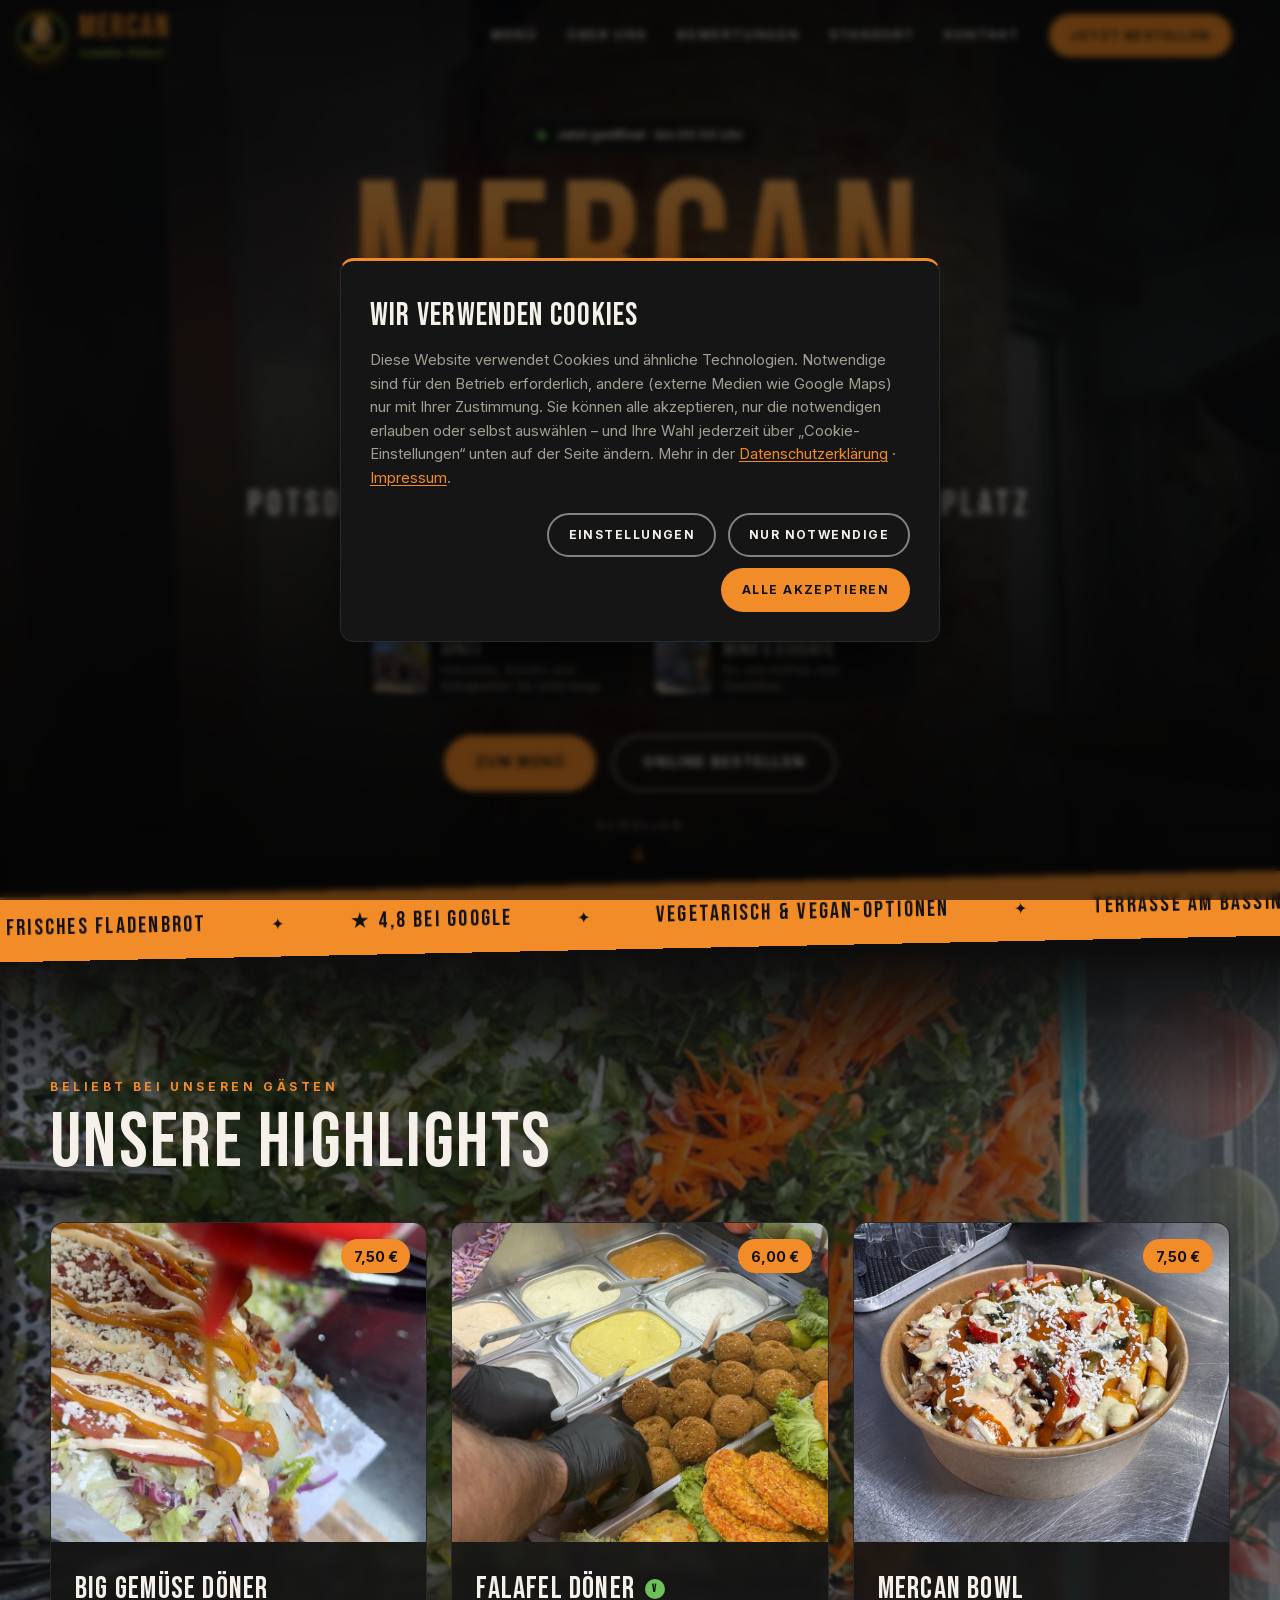
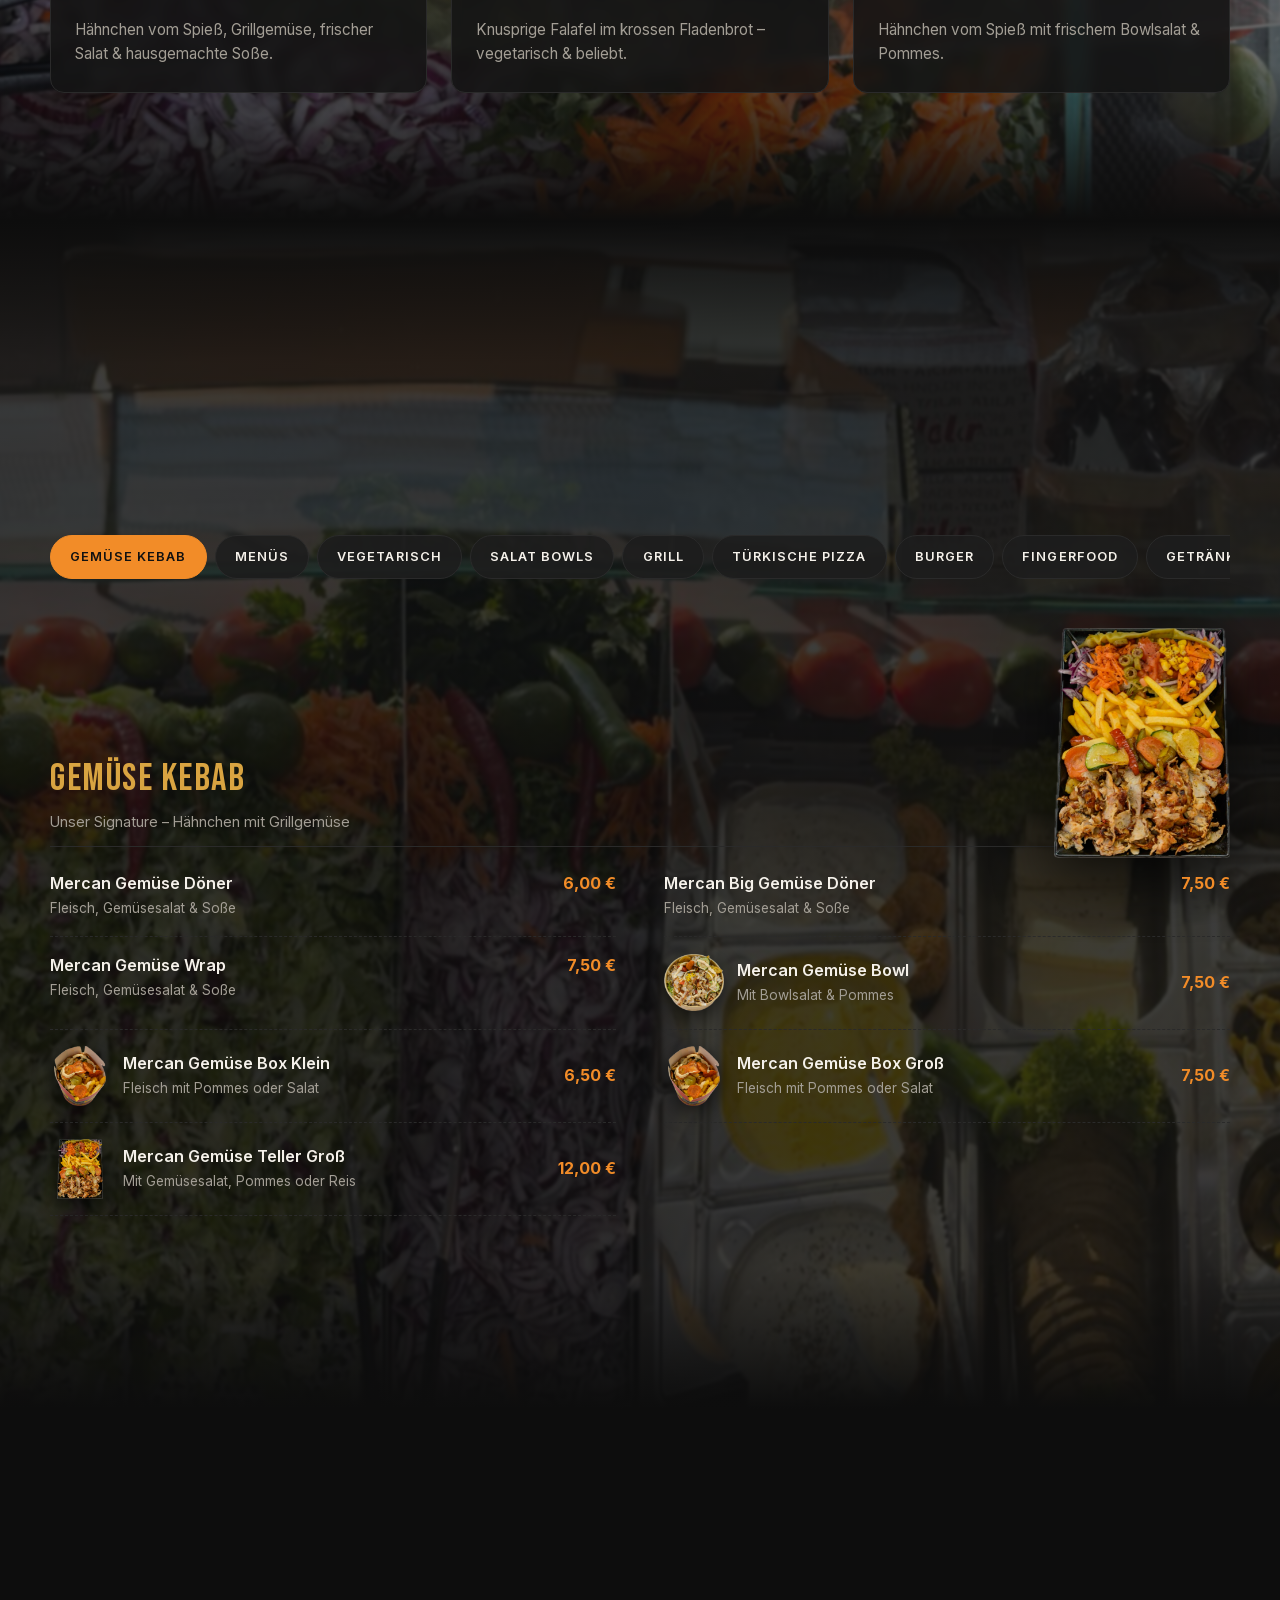
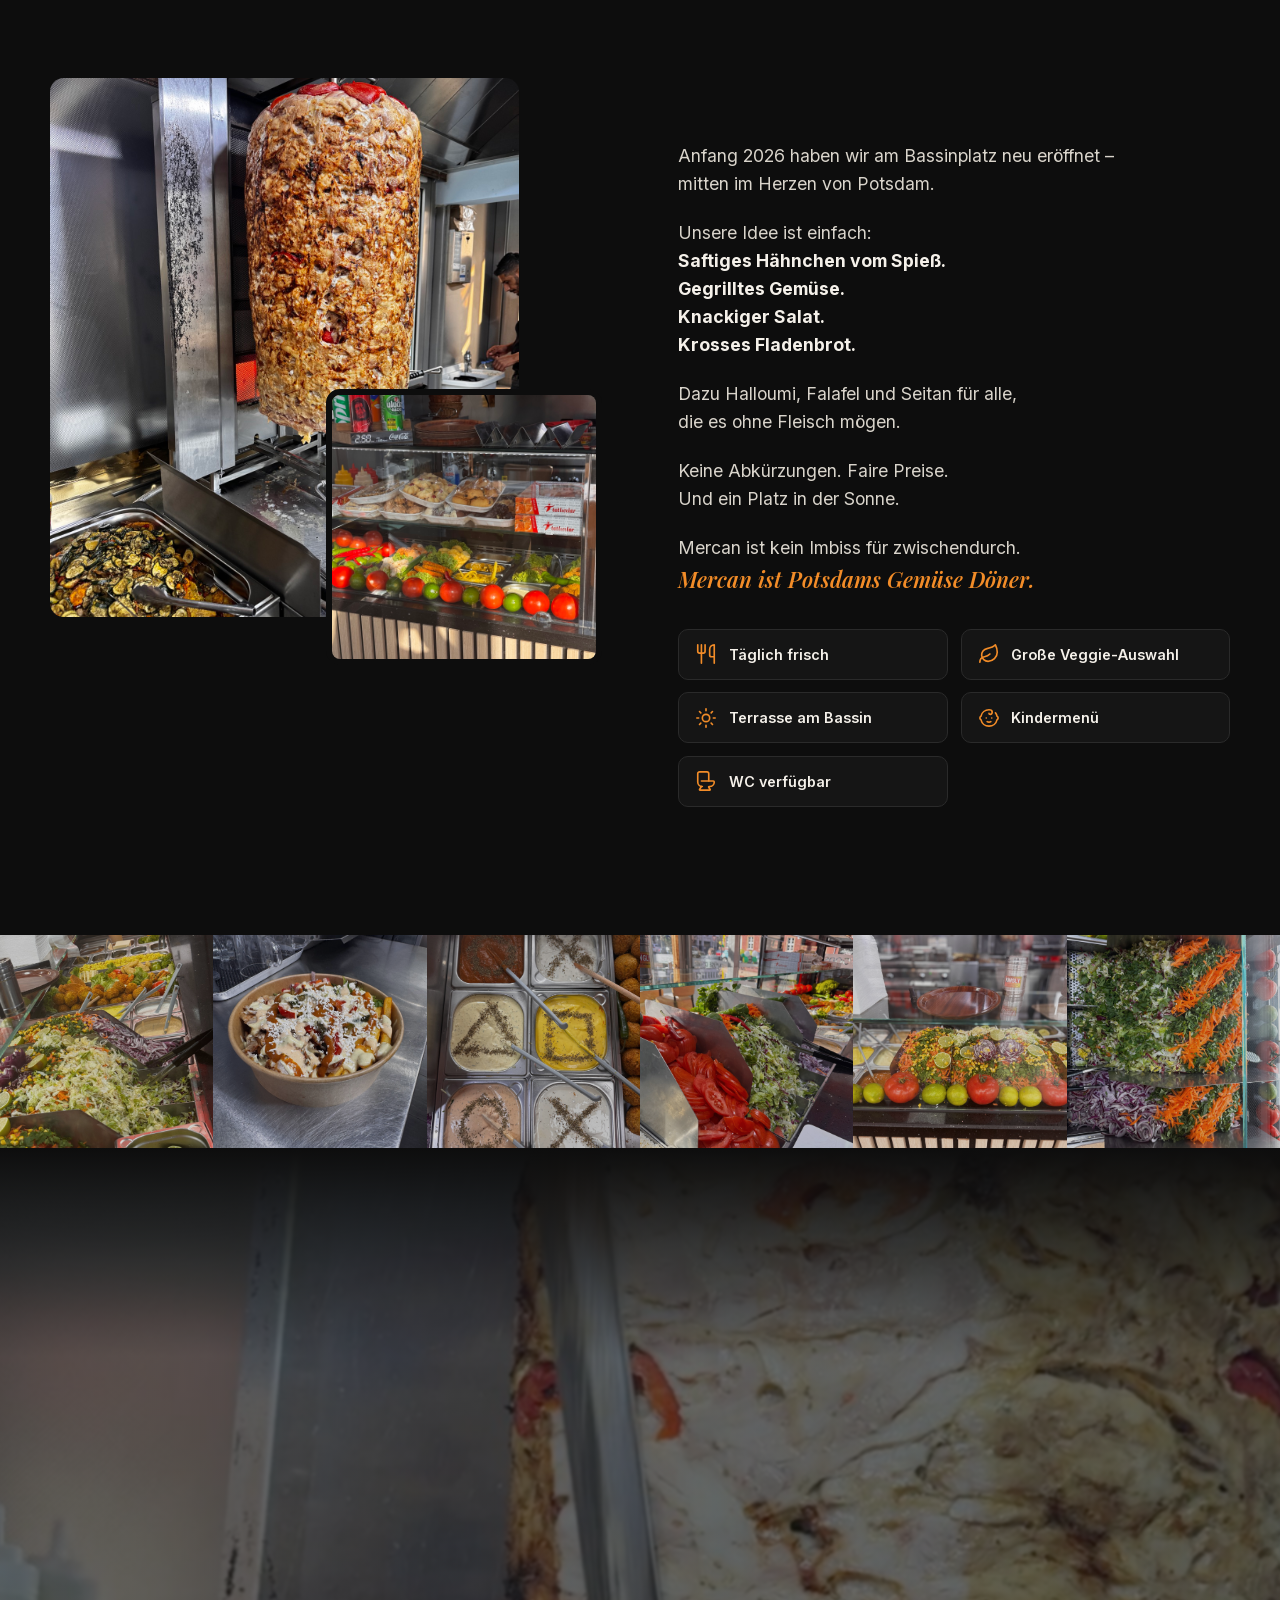
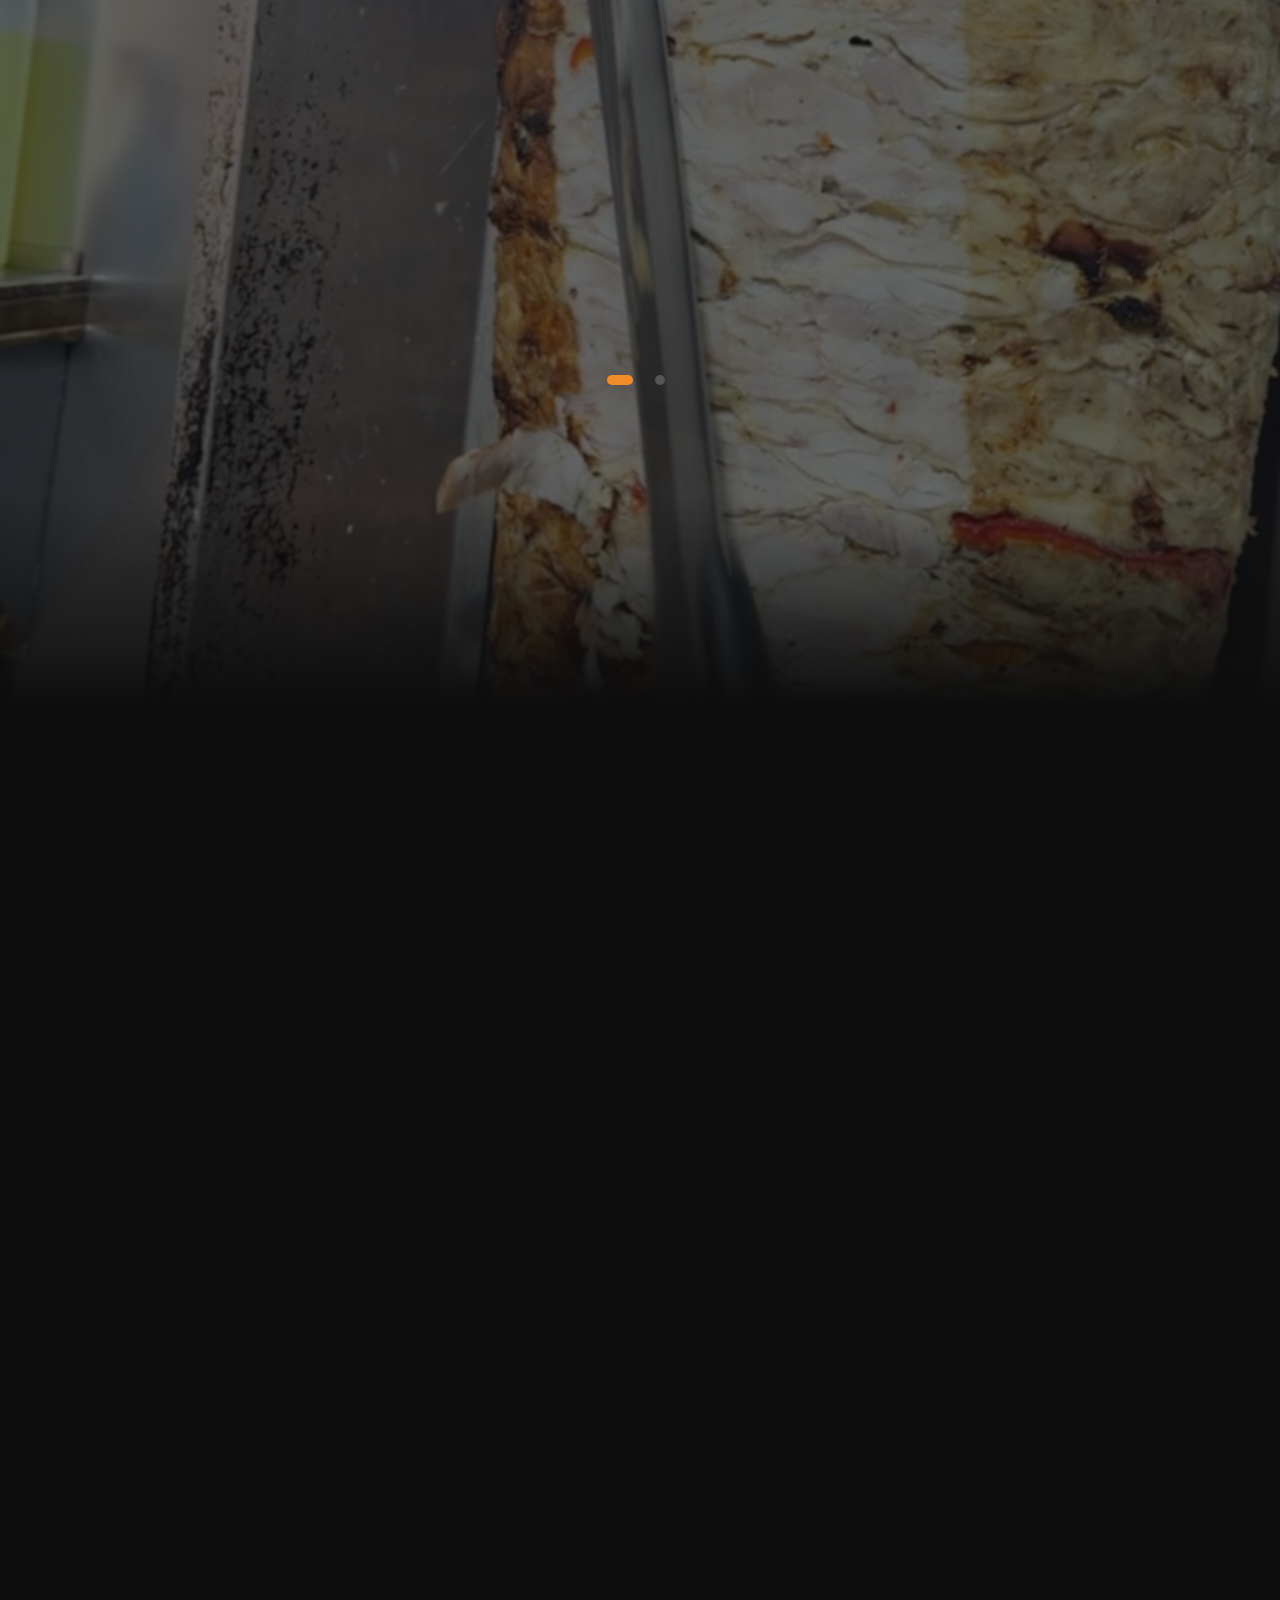
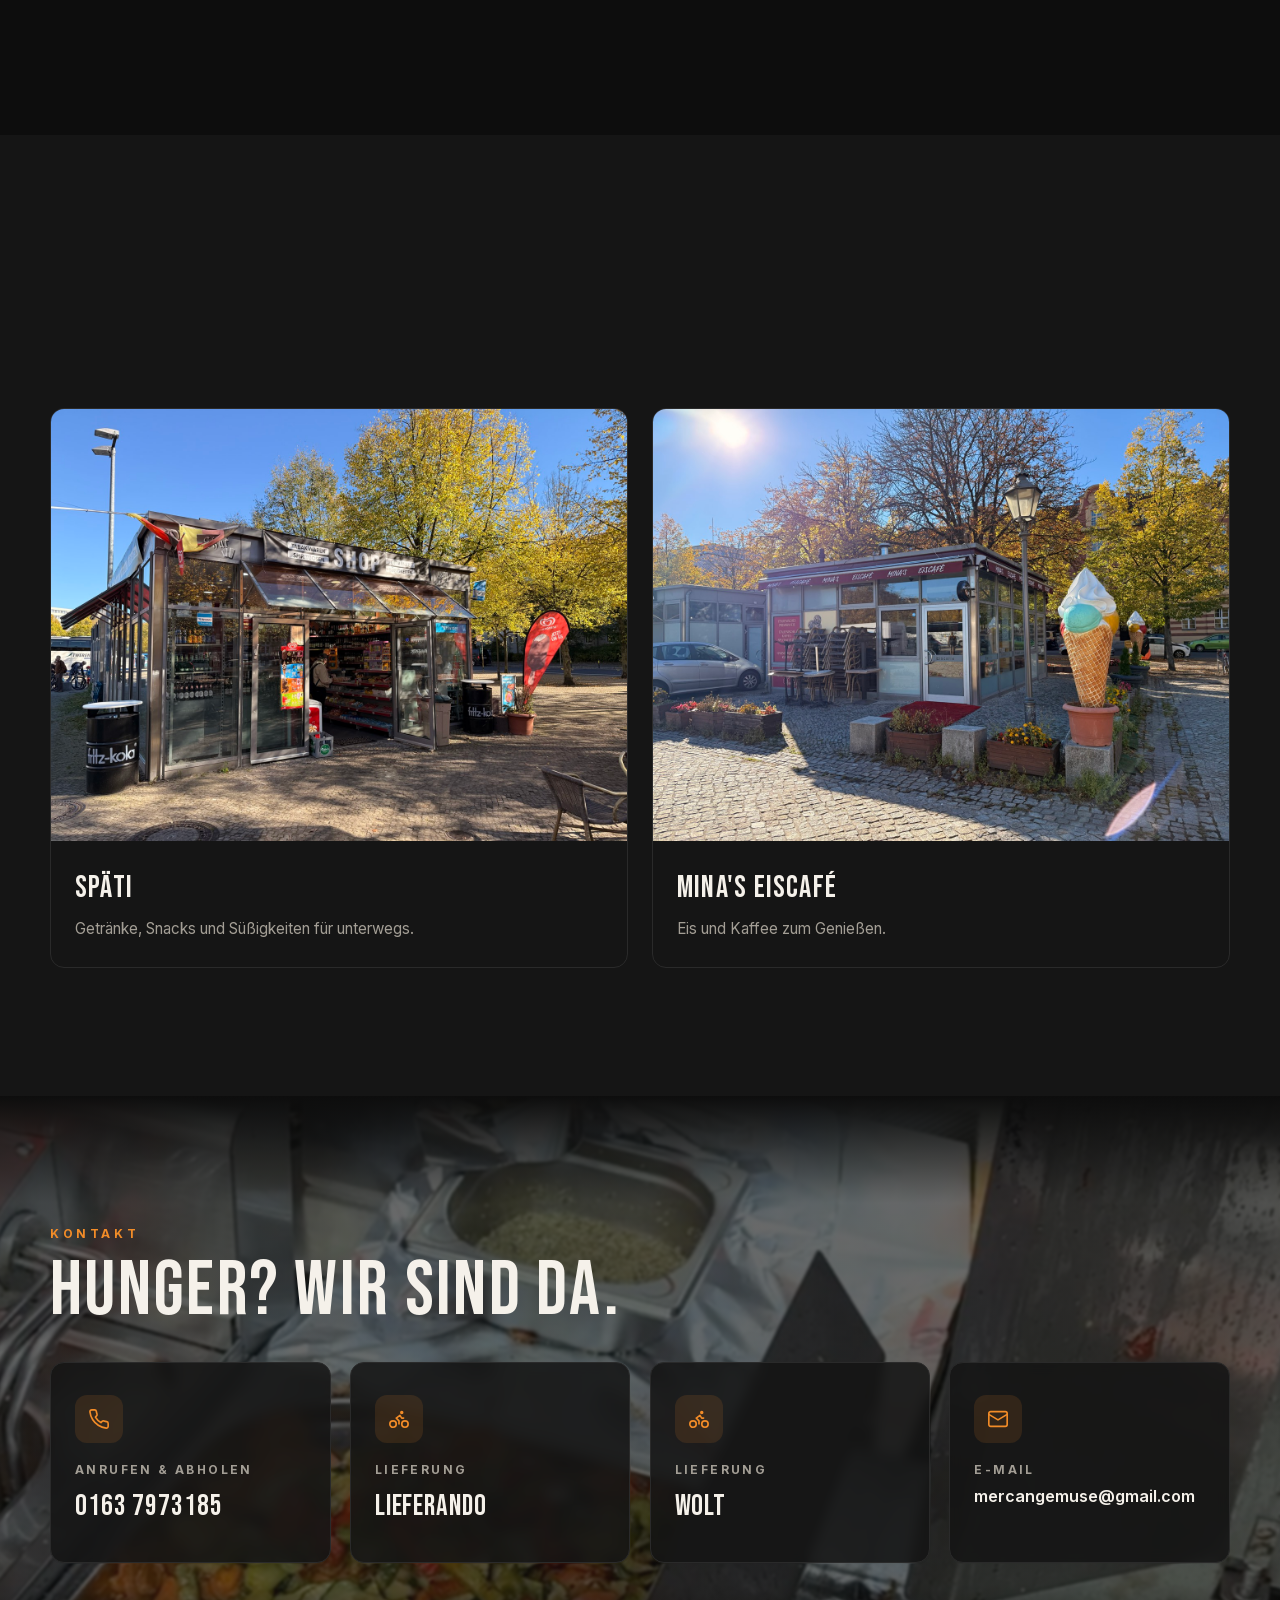
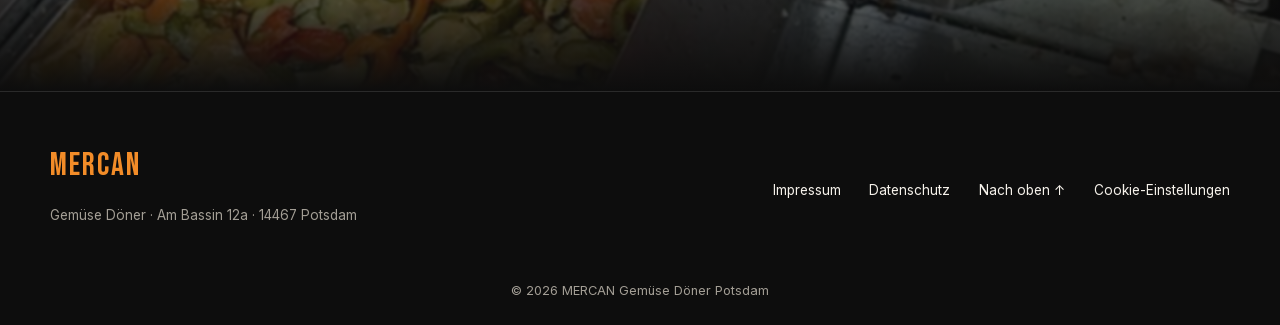
==== index.html @ 3651c721 "Add files via upload" ====
<!doctype html>
<html lang="de">
<head>
  <meta charset="utf-8">
  <meta name="viewport" content="width=device-width, initial-scale=1">
  <title>MERCAN Gemüse Döner Potsdam | Döner am Bassinplatz</title>
  <meta name="description" content="MERCAN Gemüse Döner am Bassinplatz in Potsdam: Hähnchen-Gemüse-Döner, Halloumi, Falafel, Seitan, Türkische Pizza & Burger. Täglich ab 10 Uhr geöffnet. 4,8 ★ bei Google.">
  <link rel="canonical" href="https://mercan-gemuese-doener.de/">
  <meta name="theme-color" content="#0d0d0d">
  <meta property="og:type" content="website">
  <meta property="og:locale" content="de_DE">
  <meta property="og:site_name" content="MERCAN Gemüse Döner">
  <meta property="og:url" content="https://mercan-gemuese-doener.de/">
  <meta property="og:title" content="MERCAN Gemüse Döner Potsdam">
  <meta property="og:description" content="Frischer Gemüse Döner am Bassinplatz – täglich ab 10 Uhr.">
  <meta property="og:image" content="https://mercan-gemuese-doener.de/images/teller.jpg">
  <meta property="og:image:alt" content="Mercan Gemüse Teller mit Hähnchen, Pommes und Salat">
  <meta name="twitter:card" content="summary_large_image">
  <link rel="icon" href="favicon.svg" type="image/svg+xml">
  <link rel="apple-touch-icon" href="apple-touch-icon.png">
  <!-- Strukturierte Daten für Google (Öffnungszeiten werden per js/main.js aus content/oeffnungszeiten.json aktualisiert) -->
  <script type="application/ld+json">
{
  "@context": "https://schema.org",
  "@type": "Restaurant",
  "name": "MERCAN Gemüse Döner",
  "url": "https://mercan-gemuese-doener.de/",
  "image": "https://mercan-gemuese-doener.de/images/teller.jpg",
  "telephone": "+49 163 7973185",
  "priceRange": "€",
  "servesCuisine": [
    "Döner",
    "Türkisch",
    "Vegetarisch"
  ],
  "hasMenu": "https://mercan-gemuese-doener.de/#menue",
  "acceptsReservations": false,
  "address": {
    "@type": "PostalAddress",
    "streetAddress": "Am Bassin 12a",
    "postalCode": "14467",
    "addressLocality": "Potsdam",
    "addressCountry": "DE"
  },
  "geo": {
    "@type": "GeoCoordinates",
    "latitude": 52.4003628,
    "longitude": 13.0595617
  },
  "openingHoursSpecification": [
    {
      "@type": "OpeningHoursSpecification",
      "dayOfWeek": [
        "Sunday",
        "Monday",
        "Tuesday",
        "Wednesday",
        "Thursday"
      ],
      "opens": "10:00",
      "closes": "23:00"
    },
    {
      "@type": "OpeningHoursSpecification",
      "dayOfWeek": [
        "Friday",
        "Saturday"
      ],
      "opens": "10:00",
      "closes": "23:59"
    }
  ]
}
  </script>
  <link rel="stylesheet" href="css/fonts.css">
  <link rel="preload" as="image" href="videos/doener-schneiden.jpg">
  <link rel="stylesheet" href="css/style.css">
</head>
<body>
<a href="#highlights" class="skip-link">Zum Inhalt springen</a>

<!-- ============ NAVIGATION ============ -->
<header class="nav" id="nav">
  <div class="nav__inner">
    <a href="#top" class="logo" aria-label="MERCAN Gemüse Döner – zur Startseite">
      <img class="logo__img" src="images/logo.jpg" alt="" width="52" height="52">
      <span class="logo__text">
        <span class="logo__word">MERCAN</span>
        <span class="logo__sub">Gemüse Döner</span>
      </span>
    </a>
    <nav class="nav__links" id="navLinks" aria-label="Hauptnavigation">
      <a href="#menue">Menü</a>
      <a href="#ueber-uns">Über uns</a>
      <a href="#bewertungen">Bewertungen</a>
      <a href="#standort">Standort</a>
      <a href="#kontakt">Kontakt</a>
      <a href="#" class="btn btn--primary btn--sm js-order" target="_blank" rel="noopener">Jetzt bestellen</a>
    </nav>
    <div class="nav__social js-social" aria-label="Social Media"></div>
    <button class="burger" id="burger" aria-label="Menü öffnen" aria-expanded="false" aria-controls="navLinks">
      <span></span><span></span><span></span>
    </button>
  </div>
</header>

<main id="top">

  <!-- ============ HERO ============ -->
  <section class="hero">
    <video class="hero__bg js-bgvideo" muted loop playsinline autoplay preload="metadata" poster="videos/doener-schneiden.jpg" aria-hidden="true"><source src="videos/doener-schneiden.mp4" type="video/mp4"></video>
    <div class="hero__shade"></div>
    <div class="hero__content">
      <span class="status js-status"><i></i><b>Öffnungszeiten werden geladen…</b></span>
      <h1 class="hero__title">MERCAN</h1>
      <p class="hero__script">Gemüse Döner</p>
      <span class="hero__line"></span>
      <p class="hero__claim">Potsdams Gemüse Döner – frisch am Bassinplatz</p>
      <a href="#" class="hero__address js-route" target="_blank" rel="noopener"><svg class="icon" viewBox="0 0 24 24" aria-hidden="true"><path d="M12 21s-7-6.2-7-11.5a7 7 0 0 1 14 0C19 14.8 12 21 12 21z"/><circle cx="12" cy="9.5" r="2.5"/></svg><span><span class="js-street">Am Bassin 12a</span>, <span class="js-city">14467 Potsdam</span></span></a>
      <div class="hero__shops">
        <p class="hero__shops-label">Auch von uns</p>
        <div class="minishops js-shops-mini"></div>
      </div>
      <div class="hero__cta">
        <a href="#menue" class="btn btn--primary">Zum Menü</a>
        <a href="#" class="btn btn--ghost js-order" target="_blank" rel="noopener">Online bestellen</a>
      </div>
    </div>
    <a href="#highlights" class="scroll-hint" aria-label="Nach unten scrollen">Scrollen <span>↓</span></a>
  </section>

  <!-- ============ FAKTEN-BAND ============ -->
  <div class="ticker" aria-hidden="true">
    <div class="ticker__track">
      <span>Frisches Fladenbrot</span><span>★ 4,8 bei Google</span><span>Vegetarisch &amp; Vegan-Optionen</span><span>Terrasse am Bassinplatz</span><span>Täglich ab 10 Uhr</span><span>Kindermenü</span>
      <span>Frisches Fladenbrot</span><span>★ 4,8 bei Google</span><span>Vegetarisch &amp; Vegan-Optionen</span><span>Terrasse am Bassinplatz</span><span>Täglich ab 10 Uhr</span><span>Kindermenü</span>
    </div>
  </div>

  <!-- ============ HIGHLIGHTS ============ -->
  <section class="section section--media" id="highlights">
    <div class="media-bg" aria-hidden="true"><img src="images/salat-vitrine.jpg" alt="" loading="lazy"></div>
    <div class="container">
      <p class="eyebrow reveal">Beliebt bei unseren Gästen</p>
      <h2 class="section__title reveal">Unsere Highlights</h2>
      <div class="cards js-highlights"></div>
    </div>
  </section>

  <!-- ============ MENÜ ============ -->
  <section class="section section--media" id="menue">
    <div class="media-bg" aria-hidden="true"><img src="images/theke-zutaten.jpg" alt="" loading="lazy"></div>
    <div class="container">
      <p class="eyebrow reveal">Speisekarte</p>
      <h2 class="section__title reveal">Menü</h2>
      <p class="section__lead reveal">Alles frisch zubereitet. <span class="veg-badge">V</span> = vegetarisch</p>
      <div class="tabs js-tabs" role="tablist" aria-label="Menü-Kategorien"></div>
      <div class="menu js-menu" role="tabpanel"></div>
      <p class="menu__foot reveal">Preise in Euro inkl. MwSt. für Abholung und Verzehr im Laden. Bei Lieferung über Lieferando oder Wolt gelten die dort angegebenen Preise. Allergene &amp; Zusatzstoffe auf Nachfrage im Laden.</p>
    </div>
  </section>

  <!-- ============ ÜBER UNS ============ -->
  <section class="section" id="ueber-uns">
    <div class="container about">
      <div class="about__img reveal">
        <img src="images/spiess.jpg" alt="Hähnchen-Dönerspieß" loading="lazy">
        <img src="images/vitrine.jpg" alt="Frisches Gemüse in der Vitrine" loading="lazy" class="about__img-small">
      </div>
      <div class="about__text">
        <p class="eyebrow reveal">Über uns</p>
        <h2 class="section__title reveal">Döner darf frisch sein.</h2>
        <!-- TODO: Text gern durch die echte Geschichte ersetzen -->
        <div class="manifest reveal">
          <p>Anfang 2026 haben wir am Bassinplatz neu eröffnet –<br>mitten im Herzen von Potsdam.</p>
          <p>Unsere Idee ist einfach:<br>
            <strong>Saftiges Hähnchen vom Spieß.</strong><br>
            <strong>Gegrilltes Gemüse.</strong><br>
            <strong>Knackiger Salat.</strong><br>
            <strong>Krosses Fladenbrot.</strong></p>
          <p>Dazu Halloumi, Falafel und Seitan für alle,<br>die es ohne Fleisch mögen.</p>
          <p>Keine Abkürzungen. Faire Preise.<br>Und ein Platz in der Sonne.</p>
          <p class="manifest__end">Mercan ist kein Imbiss für zwischendurch.<br><em>Mercan ist Potsdams Gemüse Döner.</em></p>
        </div>
        <ul class="facts reveal">
          <li><svg class="icon" viewBox="0 0 24 24" aria-hidden="true"><path d="M3 2v7c0 1.1.9 2 2 2h4a2 2 0 0 0 2-2V2M7 2v20M21 15V2a5 5 0 0 0-5 5v6c0 1.1.9 2 2 2h3zm0 0v7"/></svg>Täglich frisch</li>
          <li><svg class="icon" viewBox="0 0 24 24" aria-hidden="true"><path d="M11 20A7 7 0 0 1 9.8 6.1C15.5 5 17 4.48 19 2c1 2 2 4.18 2 8 0 5.5-4.78 10-10 10Z"/><path d="M2 21c0-3 1.85-5.36 5.08-6C9.5 14.52 12 13 13 12"/></svg>Große Veggie-Auswahl</li>
          <li><svg class="icon" viewBox="0 0 24 24" aria-hidden="true"><circle cx="12" cy="12" r="4"/><path d="M12 2v2M12 20v2M4.93 4.93l1.41 1.41M17.66 17.66l1.41 1.41M2 12h2M20 12h2M6.34 17.66l-1.41 1.41M19.07 4.93l-1.41 1.41"/></svg>Terrasse am Bassin</li>
          <li><svg class="icon" viewBox="0 0 24 24" aria-hidden="true"><path d="M9 12h.01M15 12h.01M10 16c.5.3 1.2.5 2 .5s1.5-.2 2-.5"/><path d="M19 6.3a9 9 0 0 1 1.8 3.9 2 2 0 0 1 0 3.6 9 9 0 0 1-17.6 0 2 2 0 0 1 0-3.6A9 9 0 0 1 12 3c2 0 3.5 1.1 3.5 2.5s-.9 2.5-2 2.5c-.8 0-1.5-.4-1.5-1"/></svg>Kindermenü</li>
          <li><svg class="icon" viewBox="0 0 24 24" aria-hidden="true"><path d="M7 12h13a1 1 0 0 1 1 1 5 5 0 0 1-5 5h-.598a.5.5 0 0 0-.424.765l1.544 2.47a.5.5 0 0 1-.424.765H5.402a.5.5 0 0 1-.424-.765L7 18"/><path d="M8 18a5 5 0 0 1-5-5V4a2 2 0 0 1 2-2h8a2 2 0 0 1 2 2v8"/></svg>WC verfügbar</li>
        </ul>
      </div>
    </div>
  </section>

  <!-- ============ GALERIE ============ -->
  <section class="gallery js-gallery" aria-label="Bildergalerie"></section>

  <!-- ============ BEWERTUNGEN ============ -->
  <section class="section section--media" id="bewertungen">
    <div class="media-bg" aria-hidden="true"><video class="js-bgvideo" muted loop playsinline preload="none" poster="videos/spiess.jpg"><source src="videos/spiess.mp4" type="video/mp4"></video></div>
    <div class="container">
      <p class="eyebrow reveal">Google-Rezensionen</p>
      <h2 class="section__title reveal">Das sagen unsere Gäste</h2>
      <div class="rating reveal">
        <span class="rating__score js-score">4,8</span>
        <div>
          <div class="stars stars--lg" aria-hidden="true">★★★★★</div>
          <p class="rating__count js-count">155 Bewertungen auf Google</p>
        </div>
      </div>
      <div class="reviews reveal">
        <button class="reviews__nav reviews__nav--prev" aria-label="Vorherige Bewertung">‹</button>
        <div class="reviews__track js-reviews" aria-live="polite"></div>
        <button class="reviews__nav reviews__nav--next" aria-label="Nächste Bewertung">›</button>
      </div>
      <div class="reviews__dots js-dots"></div>
      <p class="reviews__note reveal">Wörtliche Auszüge aus öffentlichen Google-Rezensionen, Kürzungen sind mit […] gekennzeichnet.
        Wir haben die Bewertungen nicht selbst auf Echtheit geprüft; nach eigenen Angaben sucht Google gezielt nach gefälschten Inhalten.
        Gesamtbewertung: Stand <span class="js-rating-asof">Oktober 2026</span>.</p>
      <div class="center center--btns reveal">
        <a href="#" class="btn btn--ghost js-maps" target="_blank" rel="noopener">Alle Bewertungen auf Google</a>
        <a href="#" class="btn btn--primary js-review" target="_blank" rel="noopener">Bewertung schreiben</a>
      </div>
    </div>
  </section>

  <!-- ============ STANDORT & ÖFFNUNGSZEITEN ============ -->
  <section class="section" id="standort">
    <div class="container location">
      <div class="location__info">
        <p class="eyebrow reveal">Standort</p>
        <h2 class="section__title reveal">Am Bassinplatz</h2>
        <address class="reveal">
          <strong class="js-street">Am Bassin 12a</strong><br>
          <span class="js-city">14467 Potsdam</span><br>
          <span class="muted">Zwischen Holländischem Viertel und Innenstadt</span>
        </address>
        <a href="#" class="btn btn--primary js-route reveal" target="_blank" rel="noopener">Route planen</a>

        <h3 class="sub reveal">Öffnungszeiten</h3>
        <table class="hours reveal js-hours"></table>
      </div>
      <div class="map reveal">
        <div class="map__consent js-map-consent" style="background-image:url('images/salatbar.jpg')">
          <div class="map__box">
            <p><strong>Karte anzeigen</strong></p>
            <p class="muted small">Beim Laden der Karte werden Daten an Google übertragen.</p>
            <button class="btn btn--primary btn--sm js-map-load">Google Maps laden</button>
          </div>
        </div>
      </div>
    </div>
  </section>

  <!-- ============ AUCH VON UNS ============ -->
  <section class="section section--alt" id="auch-von-uns">
    <div class="container">
      <p class="eyebrow reveal">Auch von uns</p>
      <h2 class="section__title reveal">Unsere anderen Läden</h2>
      <div class="cards cards--two js-shops"></div>
    </div>
  </section>

  <!-- ============ KONTAKT ============ -->
  <section class="section section--media" id="kontakt">
    <div class="media-bg" aria-hidden="true"><video class="js-bgvideo" muted loop playsinline preload="none" poster="videos/zubereitung.jpg"><source src="videos/zubereitung.mp4" type="video/mp4"></video></div>
    <div class="container">
      <p class="eyebrow reveal">Kontakt</p>
      <h2 class="section__title reveal">Hunger? Wir sind da.</h2>
      <div class="contact">
        <a class="contact__card reveal js-tel" href="#">
          <span class="contact__icon"><svg class="icon" viewBox="0 0 24 24" aria-hidden="true"><path d="M22 16.92v3a2 2 0 0 1-2.18 2 19.8 19.8 0 0 1-8.63-3.07 19.5 19.5 0 0 1-6-6A19.8 19.8 0 0 1 2.12 4.18 2 2 0 0 1 4.11 2h3a2 2 0 0 1 2 1.72c.13.96.36 1.9.7 2.81a2 2 0 0 1-.45 2.11L8.09 9.91a16 16 0 0 0 6 6l1.27-1.27a2 2 0 0 1 2.11-.45c.91.34 1.85.57 2.81.7A2 2 0 0 1 22 16.92z"/></svg></span>
          <span class="contact__label">Anrufen &amp; abholen</span>
          <span class="contact__value js-phone">0163 7973185</span>
        </a>
        <a class="contact__card reveal js-order" href="#" target="_blank" rel="noopener">
          <span class="contact__icon"><svg class="icon" viewBox="0 0 24 24" aria-hidden="true"><circle cx="18.5" cy="17.5" r="3.5"/><circle cx="5.5" cy="17.5" r="3.5"/><circle cx="15" cy="5" r="1"/><path d="M12 17.5V14l-3-3 4-3 2 3h2"/></svg></span>
          <span class="contact__label">Lieferung</span>
          <span class="contact__value">Lieferando</span>
        </a>
        <a class="contact__card reveal js-wolt" href="#" target="_blank" rel="noopener">
          <span class="contact__icon"><svg class="icon" viewBox="0 0 24 24" aria-hidden="true"><circle cx="18.5" cy="17.5" r="3.5"/><circle cx="5.5" cy="17.5" r="3.5"/><circle cx="15" cy="5" r="1"/><path d="M12 17.5V14l-3-3 4-3 2 3h2"/></svg></span>
          <span class="contact__label">Lieferung</span>
          <span class="contact__value">Wolt</span>
        </a>
        <a class="contact__card reveal js-mail" href="#">
          <span class="contact__icon"><svg class="icon" viewBox="0 0 24 24" aria-hidden="true"><rect x="2" y="4" width="20" height="16" rx="2"/><path d="m22 7-10 6L2 7"/></svg></span>
          <span class="contact__label">E-Mail</span>
          <span class="contact__value js-email"></span>
        </a>
      </div>
      <div class="follow reveal">
        <p class="eyebrow">Folge uns</p>
        <div class="follow__icons js-social"></div>
      </div>
    </div>
  </section>
</main>

<!-- ============ FOOTER ============ -->
<footer class="footer">
  <div class="container footer__inner">
    <div>
      <span class="logo__word">MERCAN</span>
      <p class="muted small">Gemüse Döner · Am Bassin 12a · 14467 Potsdam</p>
    </div>
    <nav class="footer__links">
      <a href="impressum.html">Impressum</a>
      <a href="datenschutz.html">Datenschutz</a>
      <a href="#top">Nach oben ↑</a>
      <button type="button" class="js-consent-open">Cookie-Einstellungen</button>
    </nav>
  </div>
  <p class="footer__copy">© <span class="js-year">2026</span> MERCAN Gemüse Döner Potsdam</p>
</footer>

<a href="tel:+491637973185" class="fab js-tel" aria-label="Jetzt anrufen"><svg class="icon" viewBox="0 0 24 24" aria-hidden="true"><path d="M22 16.92v3a2 2 0 0 1-2.18 2 19.8 19.8 0 0 1-8.63-3.07 19.5 19.5 0 0 1-6-6A19.8 19.8 0 0 1 2.12 4.18 2 2 0 0 1 4.11 2h3a2 2 0 0 1 2 1.72c.13.96.36 1.9.7 2.81a2 2 0 0 1-.45 2.11L8.09 9.91a16 16 0 0 0 6 6l1.27-1.27a2 2 0 0 1 2.11-.45c.91.34 1.85.57 2.81.7A2 2 0 0 1 22 16.92z"/></svg></a>

<script src="js/data.js"></script>
<script src="js/main.js"></script>
<script src="js/consent.js"></script>
</body>
</html>
---- css/fonts.css ----
/* Schriften lokal eingebunden (keine Datenübertragung an Google). Lizenz: SIL Open Font License 1.1 */
@font-face { font-family: "Bebas Neue"; font-style: normal; font-weight: 400; font-display: swap; src: url("../fonts/bebas-neue-latin-ext.woff2") format("woff2"); unicode-range: U+0100-02BA, U+02BD-02C5, U+02C7-02CC, U+02CE-02D7, U+02DD-02FF, U+0304, U+0308, U+0329, U+1D00-1DBF, U+1E00-1E9F, U+1EF2-1EFF, U+2020, U+20A0-20AB, U+20AD-20C0, U+2113, U+2C60-2C7F, U+A720-A7FF; }
@font-face { font-family: "Bebas Neue"; font-style: normal; font-weight: 400; font-display: swap; src: url("../fonts/bebas-neue-latin.woff2") format("woff2"); unicode-range: U+0000-00FF, U+0131, U+0152-0153, U+02BB-02BC, U+02C6, U+02DA, U+02DC, U+0304, U+0308, U+0329, U+2000-206F, U+20AC, U+2122, U+2191, U+2193, U+2212, U+2215, U+FEFF, U+FFFD; }
@font-face { font-family: "Inter"; font-style: normal; font-weight: 400 700; font-display: swap; src: url("../fonts/inter-latin-ext.woff2") format("woff2"); unicode-range: U+0100-02BA, U+02BD-02C5, U+02C7-02CC, U+02CE-02D7, U+02DD-02FF, U+0304, U+0308, U+0329, U+1D00-1DBF, U+1E00-1E9F, U+1EF2-1EFF, U+2020, U+20A0-20AB, U+20AD-20C0, U+2113, U+2C60-2C7F, U+A720-A7FF; }
@font-face { font-family: "Inter"; font-style: normal; font-weight: 400 700; font-display: swap; src: url("../fonts/inter-latin.woff2") format("woff2"); unicode-range: U+0000-00FF, U+0131, U+0152-0153, U+02BB-02BC, U+02C6, U+02DA, U+02DC, U+0304, U+0308, U+0329, U+2000-206F, U+20AC, U+2122, U+2191, U+2193, U+2212, U+2215, U+FEFF, U+FFFD; }
@font-face { font-family: "Playfair Display"; font-style: italic; font-weight: 600; font-display: swap; src: url("../fonts/playfair-italic-latin-ext.woff2") format("woff2"); unicode-range: U+0100-02BA, U+02BD-02C5, U+02C7-02CC, U+02CE-02D7, U+02DD-02FF, U+0304, U+0308, U+0329, U+1D00-1DBF, U+1E00-1E9F, U+1EF2-1EFF, U+2020, U+20A0-20AB, U+20AD-20C0, U+2113, U+2C60-2C7F, U+A720-A7FF; }
@font-face { font-family: "Playfair Display"; font-style: italic; font-weight: 600; font-display: swap; src: url("../fonts/playfair-italic-latin.woff2") format("woff2"); unicode-range: U+0000-00FF, U+0131, U+0152-0153, U+02BB-02BC, U+02C6, U+02DA, U+02DC, U+0304, U+0308, U+0329, U+2000-206F, U+20AC, U+2122, U+2191, U+2193, U+2212, U+2215, U+FEFF, U+FFFD; }
---- css/style.css ----
/* =========================================================
   MERCAN Gemüse Döner – Styles
   ========================================================= */
:root {
  --bg: #0d0d0d;
  --bg-2: #151515;
  --bg-3: #1d1d1d;
  --line: #2a2a2a;
  --text: #f5f1ea;
  --muted: #a39e95;
  --orange: #f28c28;
  --gold: #d9a441;
  --green: #6fbf5a;
  --logo-green: #a9c84a; /* Grün aus dem Logo-Schriftzug „Gemüse Döner“ */
  --red: #e5533d;
  --radius: 14px;
  --display: "Bebas Neue", Impact, "Arial Narrow", sans-serif;
  --script: "Playfair Display", Georgia, serif;
  --body: "Inter", system-ui, -apple-system, sans-serif;
  --nav-h: 72px;
}

*, *::before, *::after { box-sizing: border-box; }
html { scroll-behavior: smooth; scroll-padding-top: var(--nav-h); overflow-x: clip; } /* schräges Laufband darf die Seite nicht verbreitern (Handy) */
body {
  margin: 0;
  background: var(--bg);
  color: var(--text);
  font-family: var(--body);
  font-size: 16px;
  line-height: 1.6;
  -webkit-font-smoothing: antialiased;
  overflow-x: hidden;
}
img { max-width: 100%; display: block; }
a { color: inherit; text-decoration: none; }
button { font: inherit; color: inherit; cursor: pointer; }
.container { width: min(1180px, 100% - 32px); margin-inline: auto; }
.muted { color: var(--muted); }
.small { font-size: .85rem; }
.center { text-align: center; margin-top: 2.5rem; }
.center--btns { display: flex; gap: 1rem; justify-content: center; flex-wrap: wrap; }

/* ---------- Icons & Accessibility (UI/UX Pro Max Checklist) ---------- */
.icon { width: 22px; height: 22px; fill: none; stroke: currentColor; stroke-width: 1.8; stroke-linecap: round; stroke-linejoin: round; flex: none; }
a, button, [role="tab"] { cursor: pointer; }
:focus-visible { outline: 2px solid var(--orange); outline-offset: 3px; border-radius: 6px; }
.btn:focus-visible, .tab:focus-visible, .social-icon:focus-visible { outline-offset: 4px; border-radius: 999px; }
.skip-link { position: fixed; top: -100px; left: 16px; z-index: 100; background: var(--orange); color: #111; font-weight: 700; padding: .7rem 1.2rem; border-radius: 0 0 10px 10px; transition: top .2s; }
.skip-link:focus { top: 0; }

/* ---------- Buttons ---------- */
.btn {
  display: inline-flex; align-items: center; justify-content: center; gap: .5rem;
  padding: .95rem 1.8rem;
  border-radius: 999px;
  font-weight: 700; font-size: .85rem; letter-spacing: .12em; text-transform: uppercase;
  border: 2px solid transparent;
  transition: transform .2s, background .2s, color .2s, border-color .2s, box-shadow .2s;
}
.btn--primary { background: var(--orange); color: #111; }
.btn--primary:hover { background: #ffa24a; transform: translateY(-2px); box-shadow: 0 10px 30px -10px rgba(242,140,40,.7); }
.btn--ghost { border-color: rgba(245,241,234,.5); color: var(--text); }
.btn--ghost:hover { border-color: var(--orange); color: var(--orange); transform: translateY(-2px); }
.btn--sm { padding: .6rem 1.2rem; font-size: .75rem; }

/* ---------- Navigation ---------- */
.nav {
  position: fixed; inset: 0 0 auto; z-index: 50;
  height: var(--nav-h);
  transition: background .3s, border-color .3s;
  border-bottom: 1px solid transparent;
}
.nav.is-scrolled { background: rgba(13,13,13,.92); backdrop-filter: blur(10px); border-color: var(--line); }
.nav__inner { height: 100%; width: min(1280px, 100% - 32px); margin-inline: auto; display: flex; align-items: center; gap: 2rem; }
.logo { display: flex; align-items: center; gap: .7rem; line-height: 1; margin-right: auto; }
.logo__img { width: 52px; height: 52px; border-radius: 50%; object-fit: cover; flex: none; box-shadow: 0 0 0 1px rgba(242,140,40,.35), 0 4px 18px -6px rgba(242,140,40,.5); }
.logo__text { display: flex; flex-direction: column; }
.logo__word { font-family: var(--display); font-size: 2rem; letter-spacing: .06em; color: var(--orange); }
.logo__sub { font-family: var(--script); font-style: italic; font-size: .8rem; color: var(--logo-green); margin-top: 2px; }
.nav__links { display: flex; align-items: center; gap: 1.8rem; }
.nav__links a { white-space: nowrap; }
.nav__links a:not(.btn) { font-size: .8rem; font-weight: 600; letter-spacing: .14em; text-transform: uppercase; position: relative; }
.nav__links a:not(.btn)::after { content: ""; position: absolute; left: 0; bottom: -6px; width: 0; height: 2px; background: var(--orange); transition: width .25s; }
.nav__links a:not(.btn):hover::after { width: 100%; }
.nav__social { display: flex; gap: .6rem; }
.nav__social .social-icon { width: 44px; height: 44px; }
.burger { display: none; width: 44px; height: 44px; background: none; border: 0; padding: 10px; flex-direction: column; justify-content: space-between; }
.burger span { display: block; height: 2px; background: var(--text); border-radius: 2px; transition: transform .3s, opacity .3s; }
.burger[aria-expanded="true"] span:nth-child(1) { transform: translateY(10px) rotate(45deg); }
.burger[aria-expanded="true"] span:nth-child(2) { opacity: 0; }
.burger[aria-expanded="true"] span:nth-child(3) { transform: translateY(-10px) rotate(-45deg); }

/* ---------- Social icons ---------- */
.social-icon {
  display: inline-grid; place-items: center;
  width: 46px; height: 46px; border-radius: 50%;
  border: 1px solid var(--line); background: var(--bg-3);
  transition: background .2s, border-color .2s, transform .2s;
}
.social-icon svg { width: 18px; height: 18px; fill: var(--text); }
.social-icon:hover { background: var(--orange); border-color: var(--orange); transform: translateY(-2px); }
.social-icon:hover svg { fill: #111; }

/* ---------- Hero ---------- */
.hero { position: relative; min-height: 100svh; display: grid; place-items: center; text-align: center; overflow: hidden; }
.hero__bg { position: absolute; inset: 0; width: 100%; height: 100%; object-fit: cover; object-position: center 35%; transform: scale(1.05); animation: heroZoom 18s ease-out forwards; }
@keyframes heroZoom { to { transform: scale(1); } }
.hero__shade { position: absolute; inset: 0; background:
  radial-gradient(ellipse at center, rgba(13,13,13,.45) 0%, rgba(13,13,13,.85) 70%),
  linear-gradient(to bottom, rgba(13,13,13,.6), rgba(13,13,13,.2) 40%, var(--bg) 100%); }
.hero__content { position: relative; padding: calc(var(--nav-h) + 2rem) 16px 6rem; max-width: 900px; }
.hero__title {
  font-family: var(--display); font-weight: 400;
  font-size: clamp(5rem, 20vw, 13rem); line-height: .85; letter-spacing: .04em;
  margin: 1.4rem 0 0;
  background: linear-gradient(180deg, #ffb35c, var(--orange) 55%, #c96a14);
  -webkit-background-clip: text; background-clip: text; color: transparent;
  text-shadow: 0 20px 60px rgba(242,140,40,.25);
}
.hero__script { font-family: var(--script); font-style: italic; font-size: clamp(1.6rem, 5vw, 2.6rem); color: var(--logo-green); margin: .2rem 0 0; }
.hero__line { display: block; width: 90px; height: 3px; background: var(--green); margin: 1.6rem auto; border-radius: 3px; }
.hero__claim { font-family: var(--display); font-size: clamp(1.4rem, 4vw, 2.2rem); letter-spacing: .14em; margin: 0 0 .6rem; }
.hero__address { display: inline-flex; align-items: center; gap: .4rem; min-height: 44px; margin: 0 0 1.4rem; font-size: .9rem; color: var(--muted); transition: color .2s; }
.hero__address .icon { width: 18px; height: 18px; color: var(--orange); }
.hero__address:hover { color: var(--text); }
.hero__cta { display: flex; gap: 1rem; justify-content: center; flex-wrap: wrap; }
/* Auch von uns – kleine Karten unter der Überschrift */
.hero__shops { margin: -.6rem 0 2rem; }
.hero__shops-label { color: var(--orange); font-size: .7rem; font-weight: 700; letter-spacing: .3em; text-transform: uppercase; margin: 0 0 .6rem; }
.minishops { display: flex; gap: .7rem; justify-content: center; flex-wrap: wrap; }
.minishop {
  display: flex; align-items: center; gap: .75rem; width: min(270px, 100%); padding: .5rem .9rem .5rem .5rem;
  background: rgba(21,21,21,.75); border: 1px solid var(--line); border-radius: 12px; text-align: left;
  backdrop-filter: blur(6px); transition: border-color .2s, transform .2s;
}
a.minishop:hover { border-color: var(--orange); transform: translateY(-2px); }
.card:target { outline: 2px solid var(--orange); outline-offset: 4px; }
#auch-von-uns .card { scroll-margin-top: calc(var(--nav-h) + 40px); }
.minishop img { width: 56px; height: 56px; border-radius: 8px; object-fit: cover; flex: none; }
.minishop__body { display: flex; flex-direction: column; min-width: 0; line-height: 1.3; }
.minishop__name { font-family: var(--display); font-size: 1.25rem; letter-spacing: .05em; color: var(--text); }
.minishop__text, .minishop__meta { font-size: .78rem; color: var(--muted); }
@media (max-width: 600px) {
  .minishops { flex-wrap: nowrap; gap: .5rem; }
  .minishop { flex: 1 1 0; width: auto; gap: .5rem; padding: .4rem .6rem .4rem .4rem; }
  .minishop img { width: 40px; height: 40px; }
  .minishop__name { font-size: 1.05rem; }
  .minishop__text, .minishop__meta { display: none; }
}
.scroll-hint { position: absolute; bottom: 2rem; left: 50%; transform: translateX(-50%); font-size: .7rem; letter-spacing: .3em; text-transform: uppercase; color: var(--muted); display: flex; flex-direction: column; align-items: center; gap: .3rem; }
.scroll-hint span { animation: bob 1.8s ease-in-out infinite; color: var(--orange); font-size: 1.1rem; }
@keyframes bob { 50% { transform: translateY(6px); } }

/* Status-Badge */
.status { display: inline-flex; align-items: center; gap: .6rem; padding: .45rem 1rem; border-radius: 999px; background: rgba(21,21,21,.75); border: 1px solid var(--line); font-size: .8rem; backdrop-filter: blur(6px); }
.status b { font-weight: 600; }
.status i { width: 9px; height: 9px; border-radius: 50%; background: var(--muted); }
.status.is-open i { background: var(--green); box-shadow: 0 0 0 0 rgba(111,191,90,.7); animation: pulse 2s infinite; }
.status.is-closed i { background: var(--red); }
@keyframes pulse { 70% { box-shadow: 0 0 0 10px rgba(111,191,90,0); } 100% { box-shadow: 0 0 0 0 rgba(111,191,90,0); } }

/* ---------- Ticker ---------- */
.ticker { background: var(--orange); color: #111; overflow: hidden; padding: .9rem 0; transform: rotate(-1.2deg); margin: -1rem -2% 0; width: 104%; position: relative; z-index: 2; }
.ticker__track { display: flex; width: max-content; animation: ticker 32s linear infinite; }
.ticker span { font-family: var(--display); font-size: 1.4rem; letter-spacing: .1em; padding: 0 2rem; white-space: nowrap; }
.ticker span::after { content: "✦"; margin-left: 4rem; font-size: 1rem; }
@keyframes ticker { to { transform: translateX(-50%); } }

/* ---------- Sections ---------- */
.section { padding: clamp(5rem, 10vw, 8rem) 0; }
.section--alt { background: var(--bg-2); }
.eyebrow { color: var(--orange); font-size: .75rem; font-weight: 700; letter-spacing: .3em; text-transform: uppercase; margin: 0 0 .6rem; }
.section__title { font-family: var(--display); font-weight: 400; font-size: clamp(2.8rem, 7vw, 4.8rem); line-height: 1; letter-spacing: .03em; margin: 0 0 1.4rem; }
.section__lead { color: var(--muted); margin: 0 0 2rem; }
.sub { font-family: var(--display); font-weight: 400; font-size: 2rem; letter-spacing: .05em; margin: 3rem 0 1rem; }

/* ---------- Bild-/Video-Hintergründe (Stil wie Karten-Platzhalter, nur leicht unscharf) ---------- */
.section--media { position: relative; isolation: isolate; overflow: hidden; }
.media-bg { position: absolute; inset: 0; z-index: -1; }
.media-bg img, .media-bg video { width: 100%; height: 100%; object-fit: cover; display: block; transform: scale(1.02); filter: blur(1px); }
.media-bg::after { content: ""; position: absolute; inset: 0; background:
  linear-gradient(to bottom, var(--bg) 0%, rgba(13,13,13,.62) 18%, rgba(13,13,13,.62) 82%, var(--bg) 100%); }
#menue .media-bg::after { background: linear-gradient(to bottom, var(--bg) 0%, rgba(13,13,13,.8) 12%, rgba(13,13,13,.8) 88%, var(--bg) 100%); }
.section--media .card, .section--media .contact__card, .section--media .review { background: rgba(21,21,21,.85); backdrop-filter: blur(6px); }
.section--media .tab { background: rgba(29,29,29,.88); }

/* ---------- Highlight cards ---------- */
.cards { display: grid; grid-template-columns: repeat(3, 1fr); gap: 1.5rem; margin-top: 2.5rem; }
.card { background: var(--bg-2); border: 1px solid var(--line); border-radius: var(--radius); overflow: hidden; transition: transform .3s, border-color .3s; }
.card:hover { transform: translateY(-6px); border-color: var(--orange); }
.card__img { aspect-ratio: 4/3.4; overflow: hidden; position: relative; }
.card__img img { width: 100%; height: 100%; object-fit: cover; object-position: var(--pos, center); transition: transform .6s; }
.card:hover .card__img img { transform: scale(1.06); }
.card__price { position: absolute; top: 1rem; right: 1rem; background: var(--orange); color: #111; font-weight: 700; padding: .35rem .8rem; border-radius: 999px; font-size: .9rem; }
.card__body { padding: 1.4rem 1.5rem 1.6rem; }
.card__body h3 { font-family: var(--display); font-weight: 400; font-size: 1.9rem; letter-spacing: .04em; margin: 0 0 .3rem; display: flex; align-items: center; gap: .6rem; }
.card__body p { margin: 0; color: var(--muted); font-size: .95rem; }

.cards--two { grid-template-columns: repeat(2, 1fr); }
.card__img--wide { aspect-ratio: 4/3; }
.card__meta { margin-top: .8rem !important; font-size: .85rem !important; color: var(--text) !important; }

/* ---------- Menu ---------- */
.veg-badge { display: inline-grid; place-items: center; width: 20px; height: 20px; border-radius: 50%; background: var(--green); color: #0d0d0d; font-size: .65rem; font-weight: 800; vertical-align: middle; flex: none; }
.tabs { display: flex; gap: .5rem; overflow-x: auto; padding-bottom: .6rem; margin-bottom: 2rem; scrollbar-width: thin; scrollbar-color: var(--line) transparent; }
.tab { flex: none; min-height: 44px; padding: .6rem 1.2rem; border-radius: 999px; border: 1px solid var(--line); background: var(--bg-3); font-size: .8rem; font-weight: 600; letter-spacing: .08em; text-transform: uppercase; transition: background .2s, color .2s, border-color .2s; }
.tab:hover { border-color: var(--orange); }
.tab[aria-selected="true"] { background: var(--orange); border-color: var(--orange); color: #111; }
.menu__head { display: flex; align-items: baseline; justify-content: space-between; gap: 1rem; flex-wrap: wrap; border-bottom: 1px solid var(--line); padding-bottom: .8rem; margin-bottom: .5rem; }
.menu__head h3 { font-family: var(--display); font-weight: 400; font-size: 2.4rem; letter-spacing: .04em; margin: 0; color: var(--gold); }
.menu__head p { margin: 0; color: var(--muted); font-size: .9rem; }
.menu__list { display: grid; grid-template-columns: 1fr 1fr; column-gap: 3rem; list-style: none; margin: 0; padding: 0; }
.menu__item { display: flex; align-items: baseline; gap: .8rem; padding: 1rem 0; border-bottom: 1px dashed var(--line); animation: fadeUp .4s both; }
.menu__name { font-weight: 600; display: flex; align-items: center; gap: .5rem; }
.menu__desc { display: block; color: var(--muted); font-size: .85rem; font-weight: 400; margin-top: .1rem; }
.menu__dots { flex: 1; }
.menu__price { font-weight: 700; color: var(--orange); white-space: nowrap; }
.menu__price::after { content: " €"; }
.menu__foot { color: var(--muted); font-size: .8rem; margin-top: 2rem; }
/* Freigestellte Essensfotos (images/menu/*.png) */
.menu__head--img { align-items: flex-end; flex-wrap: nowrap; }
.menu__hero { width: auto; height: 230px; max-width: 45%; object-fit: contain; margin: .5rem 0 -1.6rem; filter: drop-shadow(0 18px 28px rgba(0,0,0,.65)); animation: fadeUp .5s both; }
.menu__item--img { align-items: center; }
.menu__thumb { width: 60px; height: 60px; object-fit: contain; flex: none; filter: drop-shadow(0 6px 10px rgba(0,0,0,.6)); }
@keyframes fadeUp { from { opacity: 0; transform: translateY(8px); } }

/* ---------- About ---------- */
.about { display: grid; grid-template-columns: 1fr 1fr; gap: clamp(2rem, 6vw, 6rem); align-items: center; }
.about__img { position: relative; padding-bottom: 3rem; }
.about__img > img:first-child { border-radius: var(--radius); aspect-ratio: 4/4.6; object-fit: cover; width: 85%; }
.about__img-small { position: absolute; right: 0; bottom: 0; width: 50% !important; aspect-ratio: 1; object-fit: cover; border-radius: var(--radius); border: 6px solid var(--bg); }
.manifest p { font-size: 1.1rem; margin: 0 0 1.3rem; color: #d9d4cb; }
.manifest strong { color: var(--text); }
.manifest__end em { font-family: var(--script); color: var(--orange); font-size: 1.35rem; }
.facts { list-style: none; padding: 0; margin: 2rem 0 0; display: grid; grid-template-columns: 1fr 1fr; gap: .8rem; }
.facts li { background: var(--bg-2); border: 1px solid var(--line); border-radius: 10px; padding: .8rem 1rem; font-weight: 600; font-size: .9rem; display: flex; align-items: center; gap: .7rem; }
.facts .icon { color: var(--orange); }

/* ---------- Gallery ---------- */
.gallery { display: grid; grid-template-columns: repeat(6, 1fr); }
.gallery figure { margin: 0; aspect-ratio: 1; overflow: hidden; position: relative; }
.gallery img { width: 100%; height: 100%; object-fit: cover; transition: transform .6s, filter .4s; filter: saturate(.9) brightness(.85); }
.gallery figure:hover img { transform: scale(1.08); filter: none; }

/* ---------- Reviews ---------- */
.rating { display: flex; align-items: center; gap: 1.4rem; margin-bottom: 2.5rem; }
.rating__score { font-family: var(--display); font-size: 5.5rem; line-height: 1; color: var(--orange); }
.rating__count { margin: .2rem 0 0; color: var(--muted); }
.stars { color: var(--gold); letter-spacing: .1em; }
.stars--lg { font-size: 1.8rem; }
.stars .off { color: #6b665e; }
.reviews { position: relative; display: flex; align-items: center; gap: 1rem; }
.reviews__track { flex: 1; display: flex; overflow-x: auto; scroll-snap-type: x mandatory; scroll-behavior: smooth; gap: 1.5rem; scrollbar-width: none; }
.reviews__track::-webkit-scrollbar { display: none; }
.review { flex: 0 0 calc((100% - 3rem) / 3); scroll-snap-align: start; background: var(--bg-3); border: 1px solid var(--line); border-radius: var(--radius); padding: 2rem 1.8rem; display: flex; flex-direction: column; position: relative; }
.review::before { content: "“"; position: absolute; top: .2rem; right: 1.4rem; font-family: var(--script); font-size: 5rem; color: var(--orange); opacity: .25; line-height: 1; }
.review blockquote { margin: 1rem 0 1.5rem; font-size: .98rem; color: #ddd8cf; flex: 1; }
.review footer { display: flex; align-items: center; gap: .8rem; }
.review__avatar { width: 40px; height: 40px; border-radius: 50%; background: var(--orange); color: #111; display: grid; place-items: center; font-weight: 700; }
.review__name { font-weight: 600; }
.review__when { color: var(--muted); font-size: .8rem; }
.review__g { margin-left: auto; width: 20px; height: 20px; }
.reviews__nav { flex: none; width: 48px; height: 48px; border-radius: 50%; border: 1px solid var(--line); background: var(--bg-3); font-size: 1.6rem; line-height: 1; transition: background .2s, border-color .2s; }
.reviews__nav:hover { background: var(--orange); border-color: var(--orange); color: #111; }
.reviews__dots { display: flex; justify-content: center; gap: .5rem; margin-top: 1.5rem; }
.reviews__dots button { width: 32px; height: 32px; border: 0; background: none; padding: 0; display: grid; place-items: center; }
.reviews__dots button::before { content: ""; width: 10px; height: 10px; border-radius: 6px; background: #555; transition: background .2s, width .25s; }
.reviews__dots button.is-active::before { background: var(--orange); width: 26px; }

.reviews__note { max-width: 720px; margin: 1.5rem auto 0; text-align: center; color: var(--muted); font-size: .8rem; line-height: 1.6; }

/* ---------- Location ---------- */
.location { display: grid; grid-template-columns: 1fr 1.2fr; gap: clamp(2rem, 5vw, 5rem); align-items: start; }
address { font-style: normal; font-size: 1.15rem; margin-bottom: 1.6rem; line-height: 1.7; }
.hours { width: 100%; border-collapse: collapse; }
.hours td { padding: .75rem .9rem; border-bottom: 1px solid var(--line); }
.hours td:last-child { text-align: right; font-variant-numeric: tabular-nums; }
.hours tr.is-today td { background: rgba(242,140,40,.1); color: var(--orange); font-weight: 700; }
.hours tr.is-today td:first-child { border-left: 3px solid var(--orange); }
.map { border-radius: var(--radius); overflow: hidden; border: 1px solid var(--line); aspect-ratio: 4/4.2; position: sticky; top: calc(var(--nav-h) + 1rem); }
.map iframe { width: 100%; height: 100%; border: 0; filter: invert(.9) hue-rotate(180deg) saturate(.6); }
.map__consent { width: 100%; height: 100%; background-size: cover; background-position: center; display: grid; place-items: center; position: relative; }
.map__consent::before { content: ""; position: absolute; inset: 0; background: rgba(13,13,13,.75); backdrop-filter: blur(3px); }
.map__box { position: relative; text-align: center; padding: 2rem; max-width: 320px; }
.map__box p { margin: 0 0 .6rem; }
.map__box .btn { margin-top: .8rem; }

/* ---------- Contact ---------- */
.contact { display: grid; grid-template-columns: repeat(auto-fit, minmax(220px, 1fr)); gap: 1.2rem; margin-top: 2rem; }
.contact__card { background: var(--bg-3); border: 1px solid var(--line); border-radius: var(--radius); padding: 2rem 1.5rem; display: flex; flex-direction: column; gap: .3rem; transition: border-color .25s, transform .25s; }
.contact__card:hover { border-color: var(--orange); transform: translateY(-4px); }
.contact__icon { width: 48px; height: 48px; border-radius: 12px; background: rgba(242,140,40,.12); color: var(--orange); display: grid; place-items: center; margin-bottom: .8rem; }
.contact__label { color: var(--muted); font-size: .75rem; font-weight: 700; letter-spacing: .2em; text-transform: uppercase; }
.contact__value { font-family: var(--display); font-size: 1.8rem; letter-spacing: .03em; color: var(--text); word-break: break-word; }
.contact__value.js-email { font-family: var(--body); font-size: 1rem; font-weight: 600; letter-spacing: 0; overflow-wrap: anywhere; }
.follow { margin-top: 3.5rem; text-align: center; }
.follow__icons { display: flex; justify-content: center; gap: 1rem; margin-top: 1rem; }
.follow__icons .social-icon { width: 58px; height: 58px; }
.follow__icons .social-icon svg { width: 22px; height: 22px; }

/* ---------- Footer ---------- */
.footer { border-top: 1px solid var(--line); padding: 3rem 0 1.5rem; }
.footer__inner { display: flex; justify-content: space-between; align-items: center; gap: 2rem; flex-wrap: wrap; }
.footer__links { display: flex; flex-wrap: wrap; justify-content: center; gap: .2rem 1.8rem; font-size: .85rem; }
.footer__links a:hover { color: var(--orange); }
.footer__copy { text-align: center; color: var(--muted); font-size: .8rem; margin: 2.5rem 0 0; }

/* Floating call button (mobil) */
.fab { display: none; position: fixed; right: 16px; bottom: 16px; z-index: 40; width: 58px; height: 58px; border-radius: 50%; background: var(--orange); color: #111; place-items: center; box-shadow: 0 10px 30px -6px rgba(0,0,0,.6); }

.fab .icon { width: 26px; height: 26px; stroke-width: 2; }

/* ---------- Reveal animation ---------- */
.reveal { opacity: 0; transform: translateY(20px); transition: opacity .5s cubic-bezier(.2,.7,.2,1), transform .5s cubic-bezier(.2,.7,.2,1); }
.reveal.is-visible { opacity: 1; transform: none; }

/* ---------- Legal pages ---------- */
.legal { padding: calc(var(--nav-h) + 3rem) 0 5rem; max-width: 760px; }
.legal h1 { font-family: var(--display); font-weight: 400; font-size: 3.5rem; margin: 0 0 1.5rem; }
.legal h2 { font-size: 1.15rem; margin: 2rem 0 .5rem; color: var(--orange); }
.notfound { min-height: 60vh; }
.notfound__cta { display: flex; gap: 1rem; flex-wrap: wrap; margin-top: 2rem; }
.legal .todo { background: rgba(242,140,40,.15); border-left: 3px solid var(--orange); padding: .1rem .4rem; }

/* ---------- Responsive ---------- */
@media (max-width: 1240px) {
  .nav__inner { gap: 1.2rem; }
  .nav__links { gap: 1.1rem; }
  .nav__links a:not(.btn) { font-size: .72rem; letter-spacing: .1em; }
}
@media (max-width: 1080px) {
  .nav__social { display: none; }
  .review { flex-basis: calc((100% - 1.5rem) / 2); }
  .contact { grid-template-columns: repeat(2, 1fr); }
}
@media (min-width: 901px) and (max-width: 1000px) {
  .nav__inner { gap: .8rem; }
  .nav__links { gap: .8rem; }
  .nav__links .btn--sm { padding: .55rem .9rem; }
  .logo__sub { display: none; }
}
@media (max-width: 900px) {
  .burger { display: flex; }
  .nav__links {
    position: fixed; inset: var(--nav-h) 0 auto; flex-direction: column; gap: 0;
    background: rgba(13,13,13,.98); border-bottom: 1px solid var(--line);
    padding: 1rem 16px 1.6rem;
    transform: translateY(-120%); transition: transform .35s ease; z-index: -1;
  }
  .nav__links.is-open { transform: none; }
  .nav__links a:not(.btn) { padding: 1rem 0; width: 100%; border-bottom: 1px solid var(--line); font-size: .95rem; }
  .nav__links .btn { margin-top: 1.2rem; width: 100%; }
  .nav.menu-open { background: rgba(13,13,13,.98); }
  .cards, .cards--two { grid-template-columns: 1fr; max-width: 480px; margin-inline: auto; }
  .menu__list { grid-template-columns: 1fr; }
  .menu__hero { height: 140px; margin: .5rem 0 -.8rem; }
  .menu__thumb { width: 48px; height: 48px; }
  .about, .location { grid-template-columns: 1fr; }
  .about__img { max-width: 520px; }
  .map { position: static; aspect-ratio: 4/3.4; }
  .gallery { grid-template-columns: repeat(3, 1fr); }
  .fab { display: grid; }
}
@media (max-width: 600px) {
  .logo__img { width: 44px; height: 44px; }
  .review { flex-basis: 100%; }
  .reviews__nav { display: none; }
  .contact { grid-template-columns: 1fr; }
  .facts { grid-template-columns: 1fr; }
  .rating__score { font-size: 4.5rem; }
  .hero__cta .btn { width: 100%; }
  .footer__inner { flex-direction: column; text-align: center; }
}

/* ---------- Cookie-Banner (js/consent.js) ---------- */
.consent {
  position: fixed; inset: 0; z-index: 90;
  display: grid; place-items: center; padding: 16px;
  background: rgba(0,0,0,.6); backdrop-filter: blur(3px);
  opacity: 0; transition: opacity .3s;
}
.consent.is-visible { opacity: 1; }
.consent__box {
  width: min(600px, 100%); max-height: calc(100dvh - 32px); overflow-y: auto;
  background: var(--bg-2); border: 1px solid var(--line); border-top: 3px solid var(--orange);
  border-radius: var(--radius); padding: 1.8rem; box-shadow: 0 30px 70px -20px rgba(0,0,0,.9);
  transform: translateY(16px); transition: transform .3s;
}
.consent.is-visible .consent__box { transform: none; }
.consent__box:focus { outline: none; }
.consent__title { font-family: var(--display); font-weight: 400; font-size: 2rem; letter-spacing: .04em; margin: 0 0 .5rem; color: var(--text); }
.consent__text { margin: 0; color: var(--muted); font-size: .92rem; line-height: 1.6; }
.consent__text a { color: var(--orange); text-decoration: underline; text-underline-offset: 2px; }
.consent__settings { display: grid; gap: .7rem; margin-top: 1.2rem; }
.consent__settings[hidden] { display: none; }
.consent__cat { display: block; background: var(--bg-3); border: 1px solid var(--line); border-radius: 10px; padding: .9rem 1rem; cursor: pointer; }
.consent__cat-head { display: flex; align-items: center; justify-content: space-between; gap: 1rem; }
.consent__cat-title { font-weight: 700; color: var(--text); }
.consent__always { font-size: .72rem; font-weight: 600; color: var(--green); margin-left: .4rem; letter-spacing: .04em; }
.consent__cat-text { display: block; margin-top: .35rem; color: var(--muted); font-size: .85rem; line-height: 1.5; }
.consent__switch {
  appearance: none; flex: none; position: relative; width: 48px; height: 28px; margin: 0;
  border-radius: 999px; background: #3a3a3a; border: 1px solid #4a4a4a; cursor: pointer; transition: background .2s;
}
.consent__switch::after {
  content: ""; position: absolute; top: 3px; left: 3px; width: 20px; height: 20px;
  border-radius: 50%; background: var(--text); transition: transform .2s;
}
.consent__switch:checked { background: var(--orange); border-color: var(--orange); }
.consent__switch:checked::after { transform: translateX(20px); background: #111; }
.consent__switch:disabled { opacity: .6; cursor: not-allowed; }
.consent__switch:focus-visible { outline: 2px solid var(--orange); outline-offset: 3px; }
.consent__actions { display: flex; flex-wrap: wrap; gap: .7rem; justify-content: flex-end; margin-top: 1.4rem; }
.consent__actions .btn { min-height: 44px; }
.consent__actions .btn[hidden] { display: none; }
.consent__actions .btn--ghost { background: transparent; }
html.consent-open { overflow: hidden; }
.footer__links .js-consent-open { background: none; border: 0; padding: 0; font-size: inherit; color: inherit; }
.footer__links .js-consent-open:hover { color: var(--orange); }
@media (max-width: 560px) {
  .consent { padding: 12px; align-items: end; }
  .consent__box { padding: 1.3rem; }
  .consent__title { font-size: 1.7rem; }
  .consent__actions { flex-direction: column-reverse; }
  .consent__actions .btn { width: 100%; }
}

@media (prefers-reduced-motion: reduce) {
  *, *::before, *::after { animation: none !important; transition: none !important; scroll-behavior: auto !important; }
  .reveal { opacity: 1; transform: none; }
}
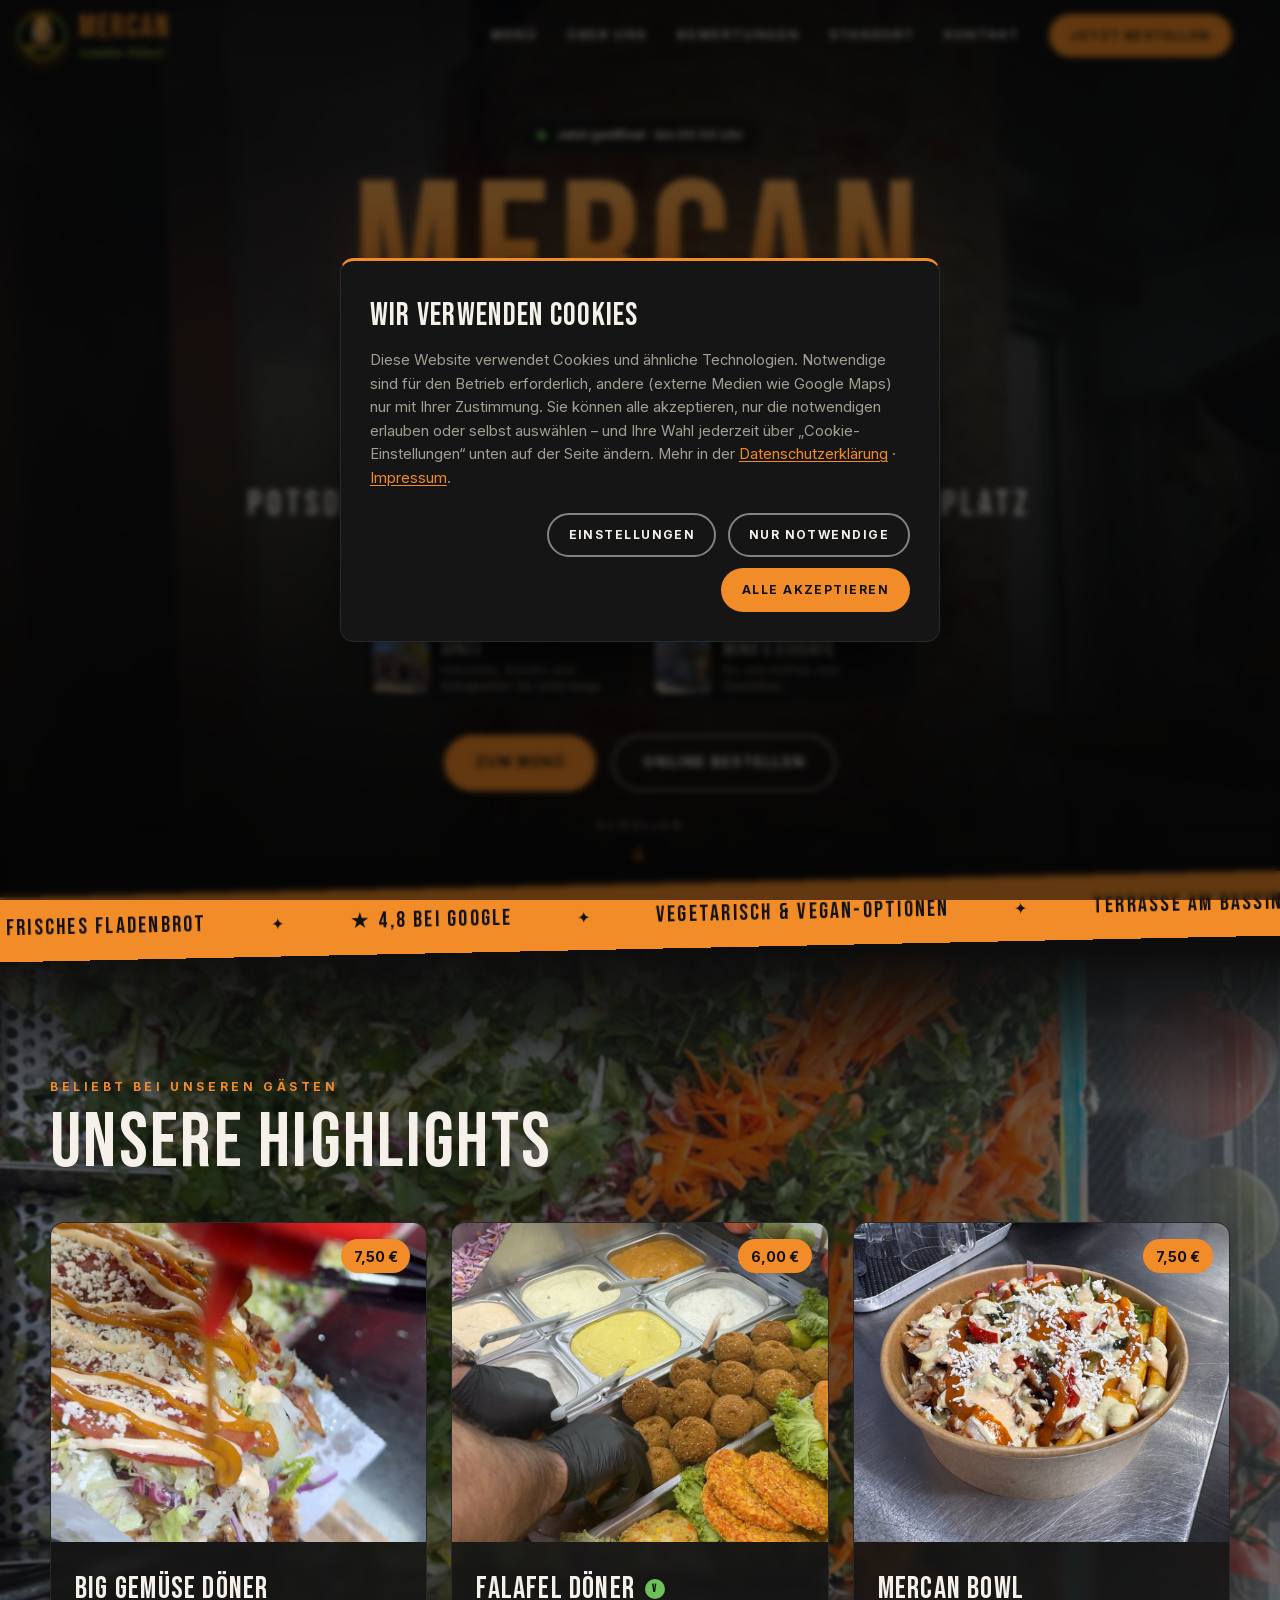
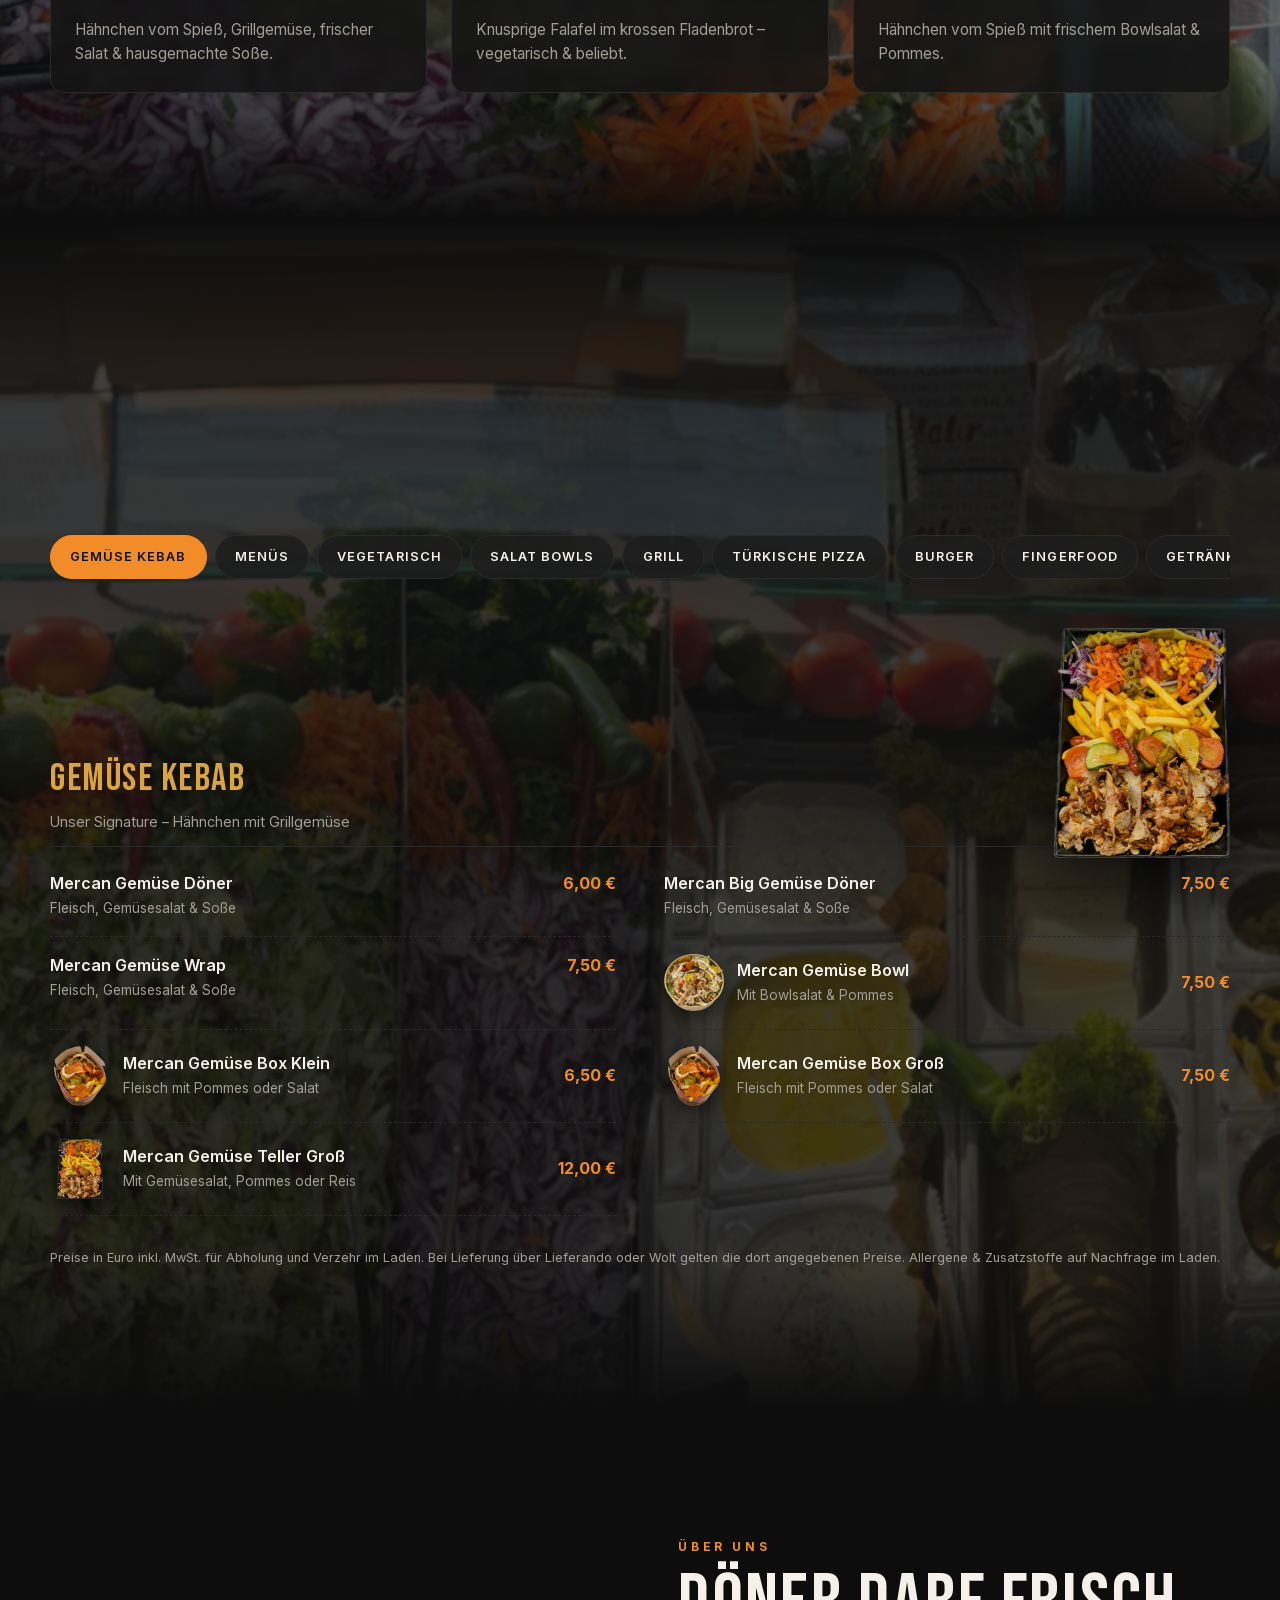
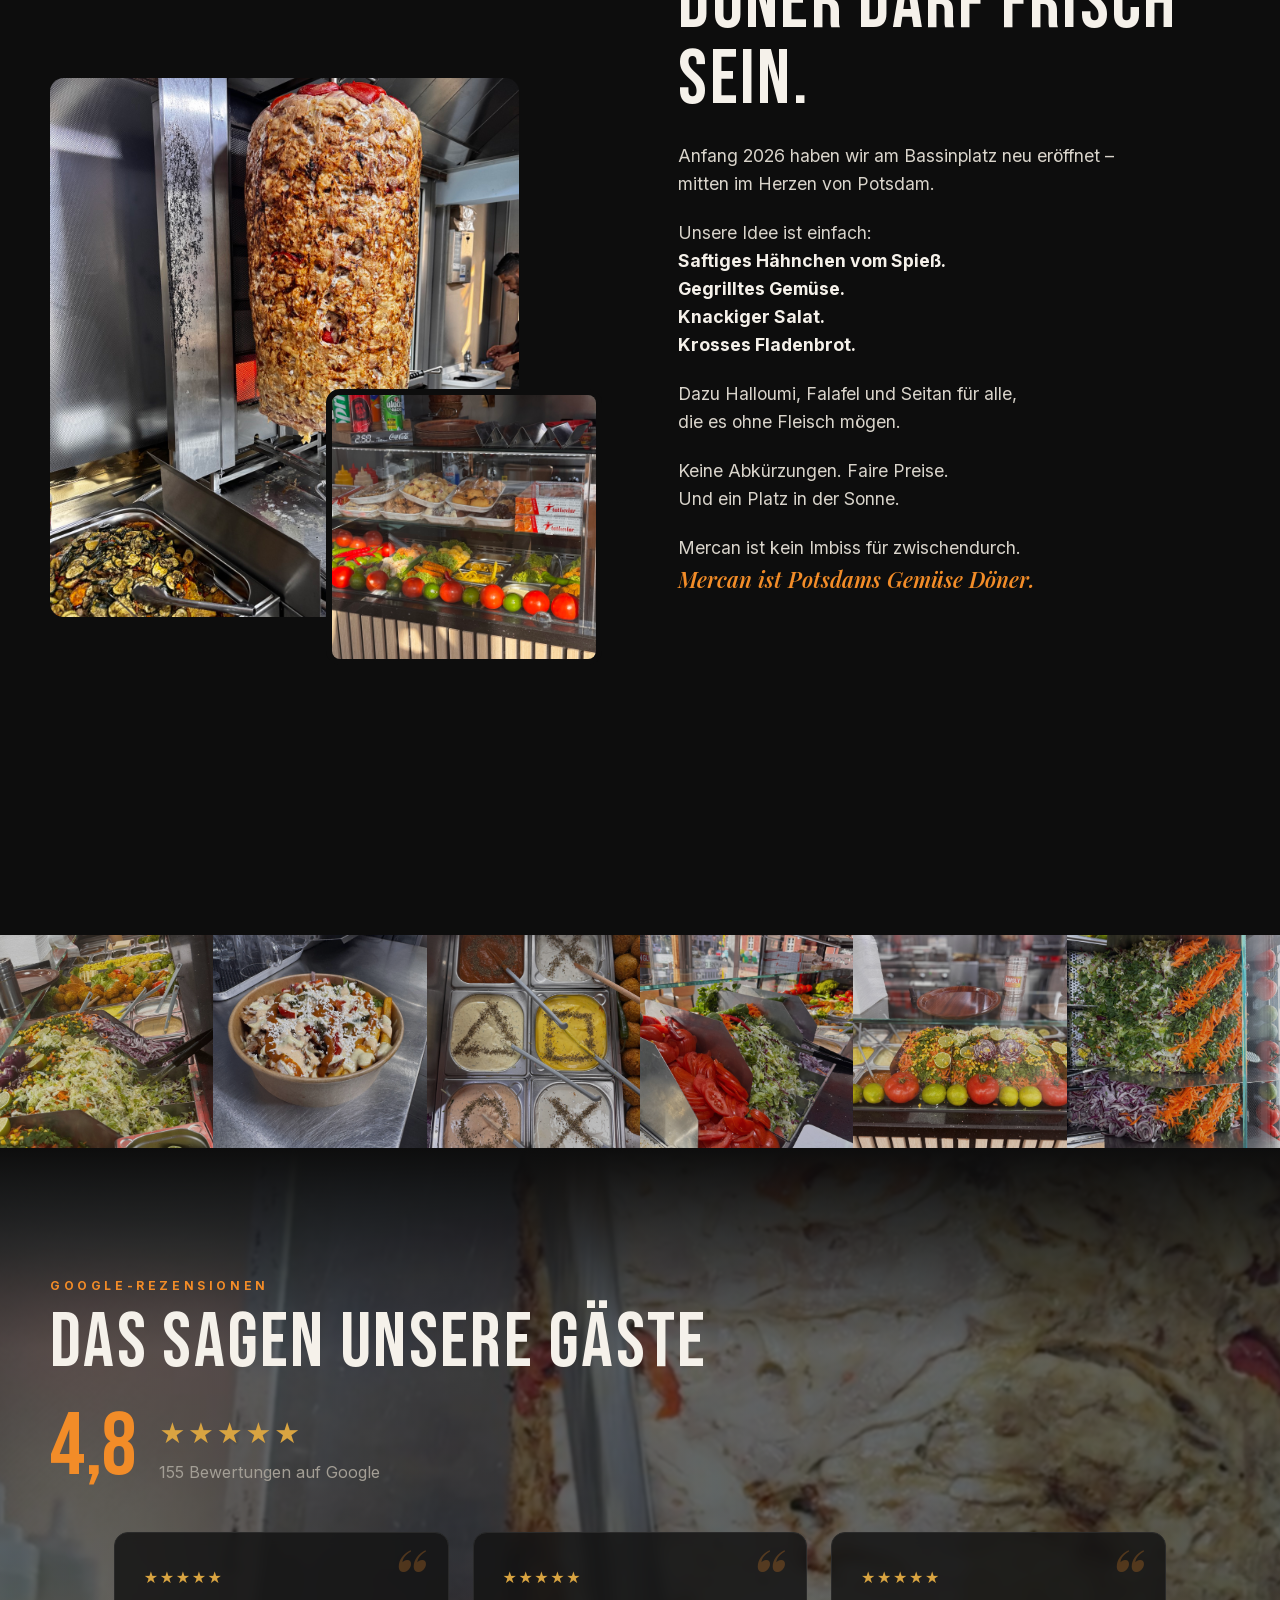
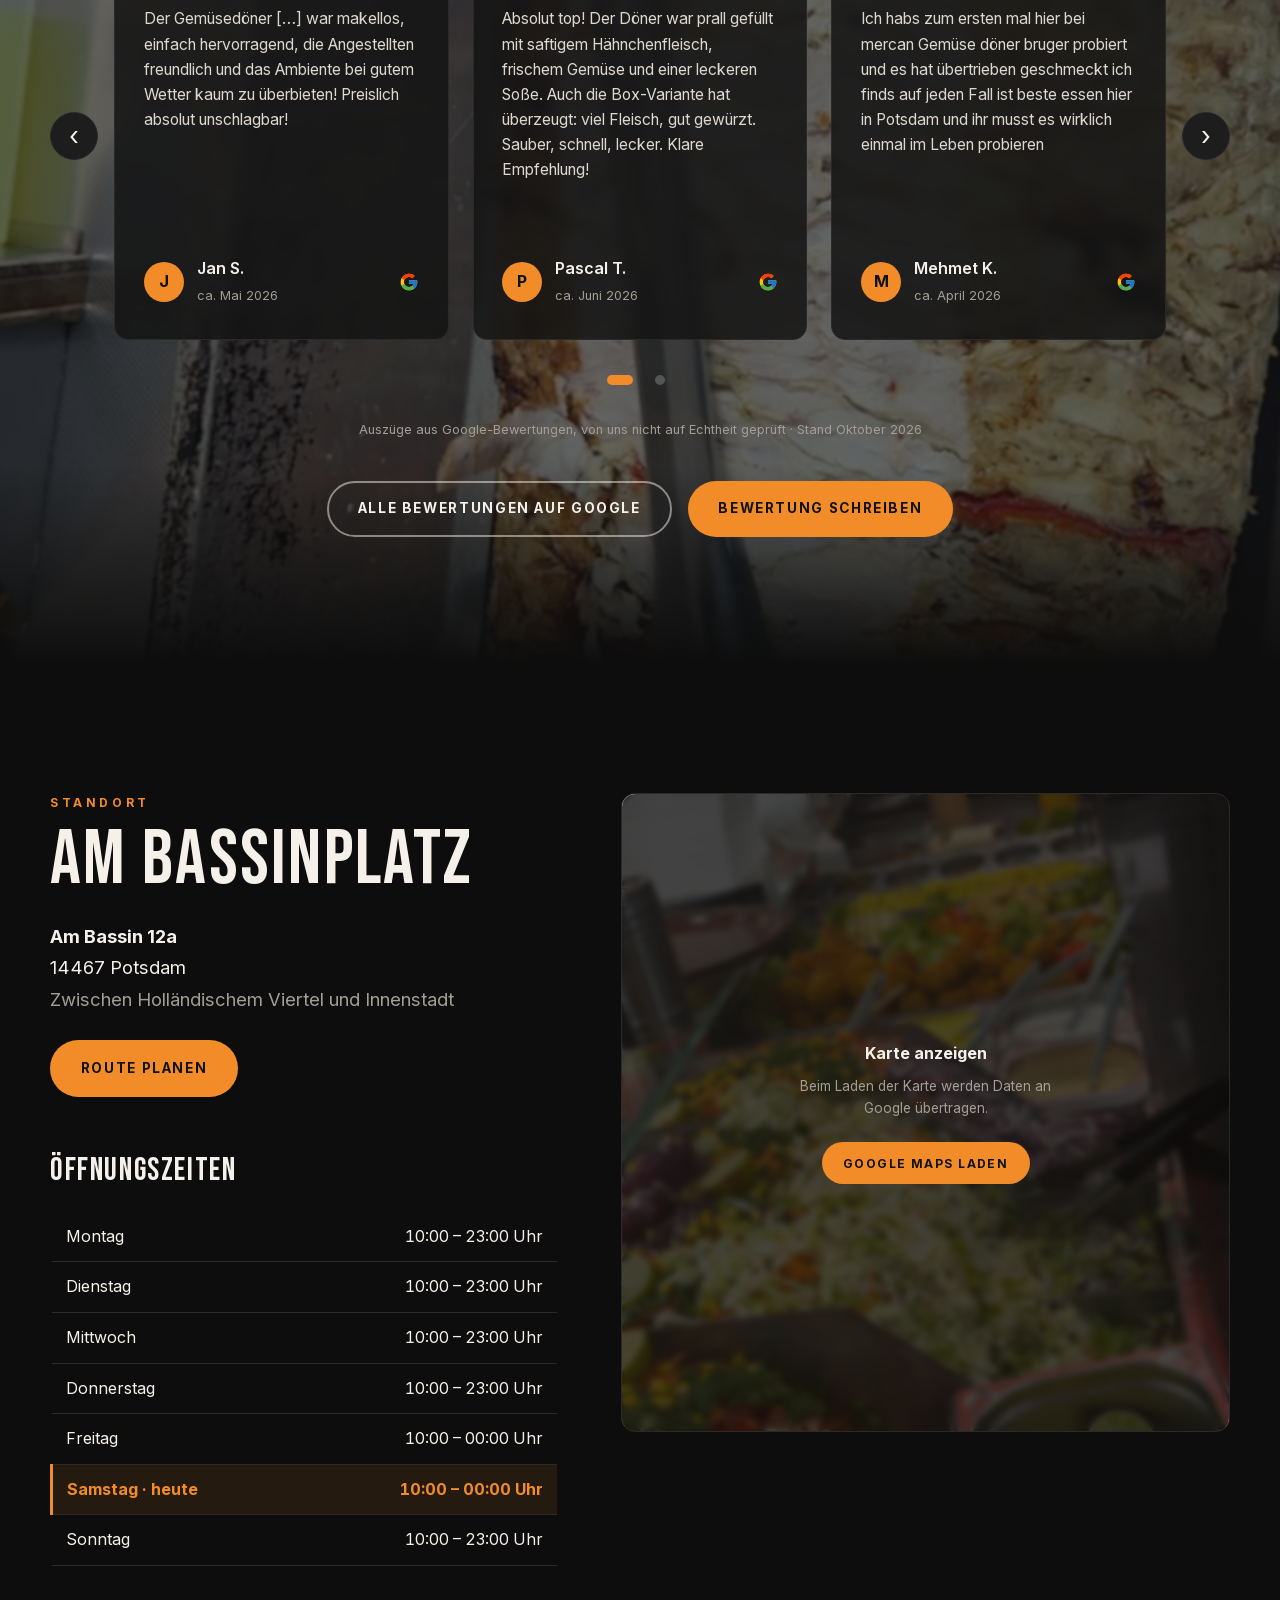
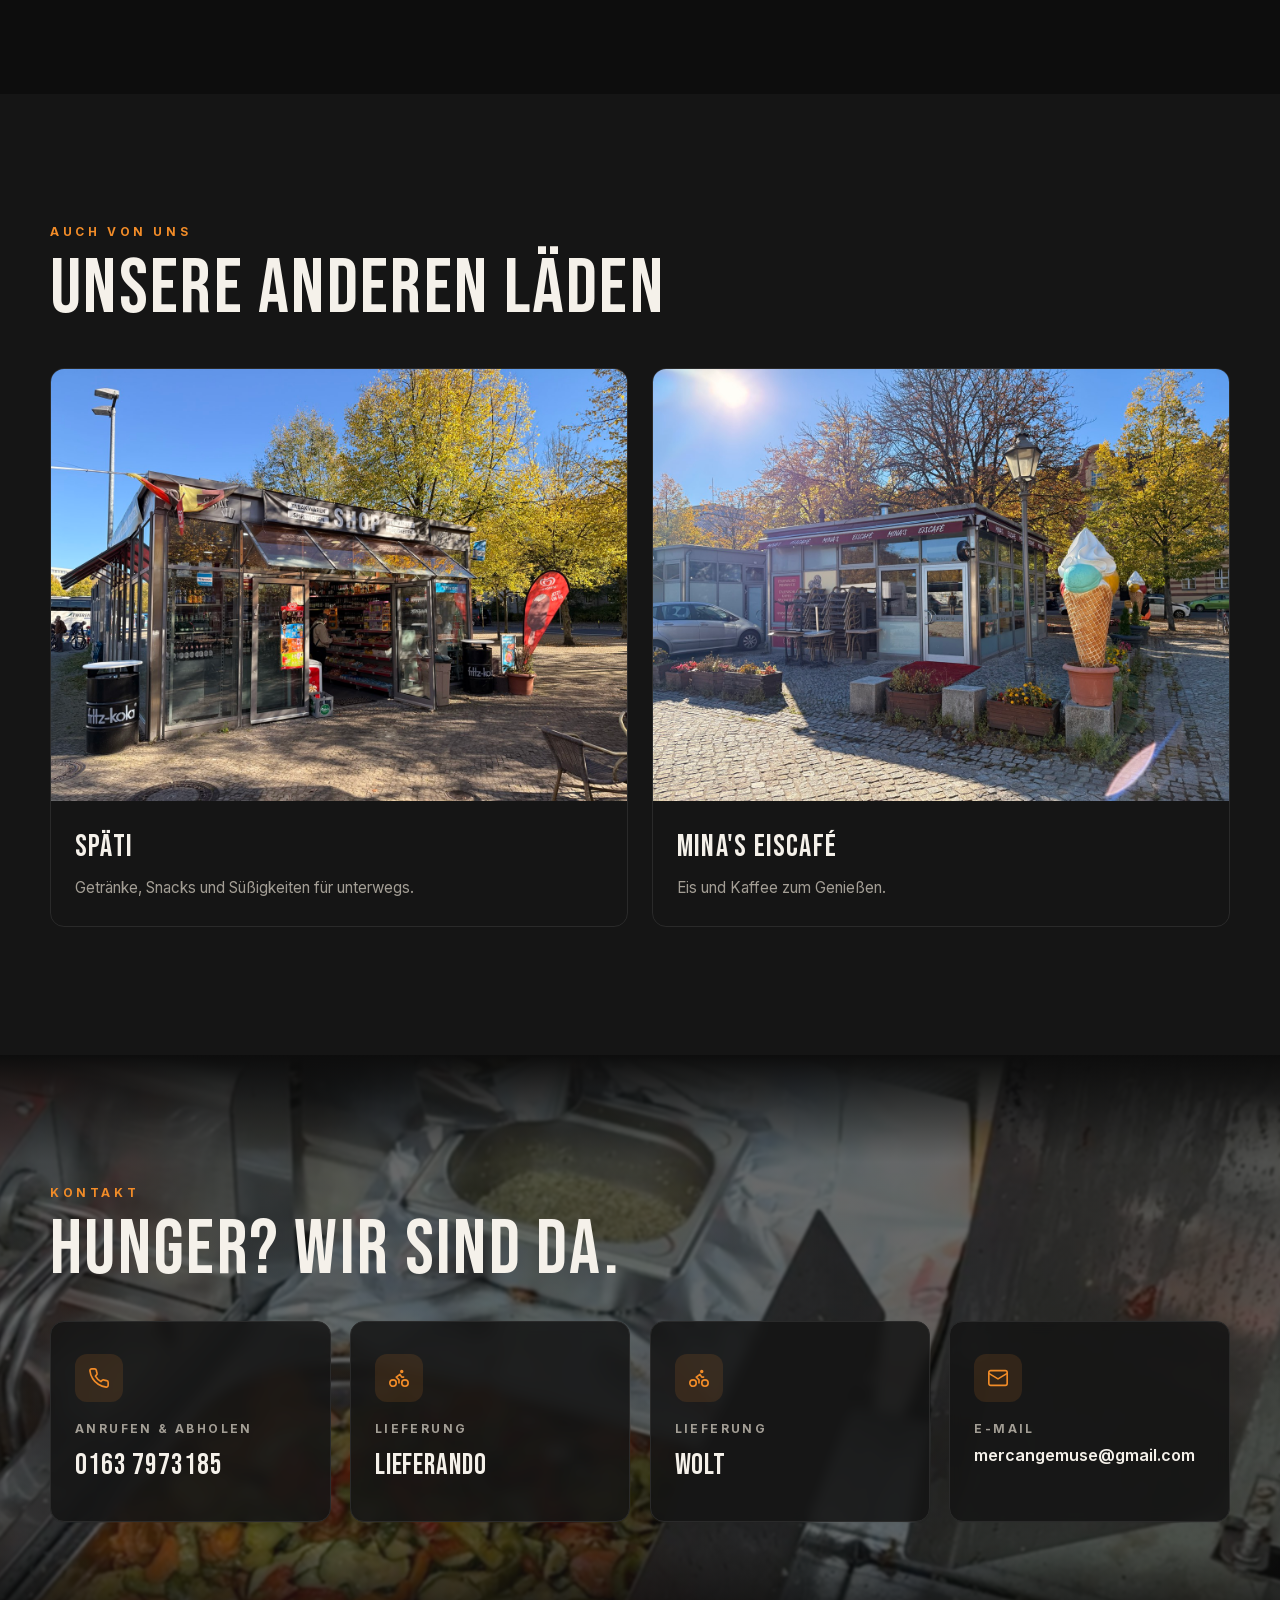
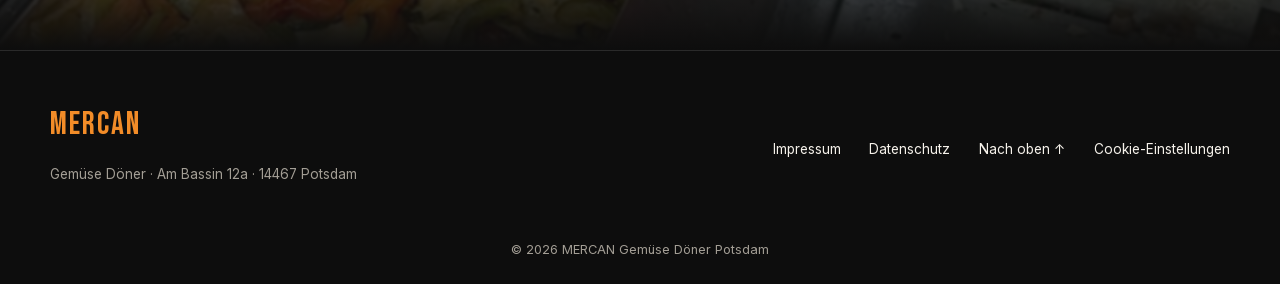
==== commit f27b7f08: "Update index.html" ====
--- a/index.html
+++ b/index.html
@@ -215,9 +215,7 @@
         <button class="reviews__nav reviews__nav--next" aria-label="Nächste Bewertung">›</button>
       </div>
       <div class="reviews__dots js-dots"></div>
-      <p class="reviews__note reveal">Wörtliche Auszüge aus öffentlichen Google-Rezensionen, Kürzungen sind mit […] gekennzeichnet.
-        Wir haben die Bewertungen nicht selbst auf Echtheit geprüft; nach eigenen Angaben sucht Google gezielt nach gefälschten Inhalten.
-        Gesamtbewertung: Stand <span class="js-rating-asof">Oktober 2026</span>.</p>
+      <p class="reviews__note reveal">Auszüge aus Google-Bewertungen, von uns nicht auf Echtheit geprüft · Stand <span class="js-rating-asof">Oktober 2026</span></p>
       <div class="center center--btns reveal">
         <a href="#" class="btn btn--ghost js-maps" target="_blank" rel="noopener">Alle Bewertungen auf Google</a>
         <a href="#" class="btn btn--primary js-review" target="_blank" rel="noopener">Bewertung schreiben</a>
